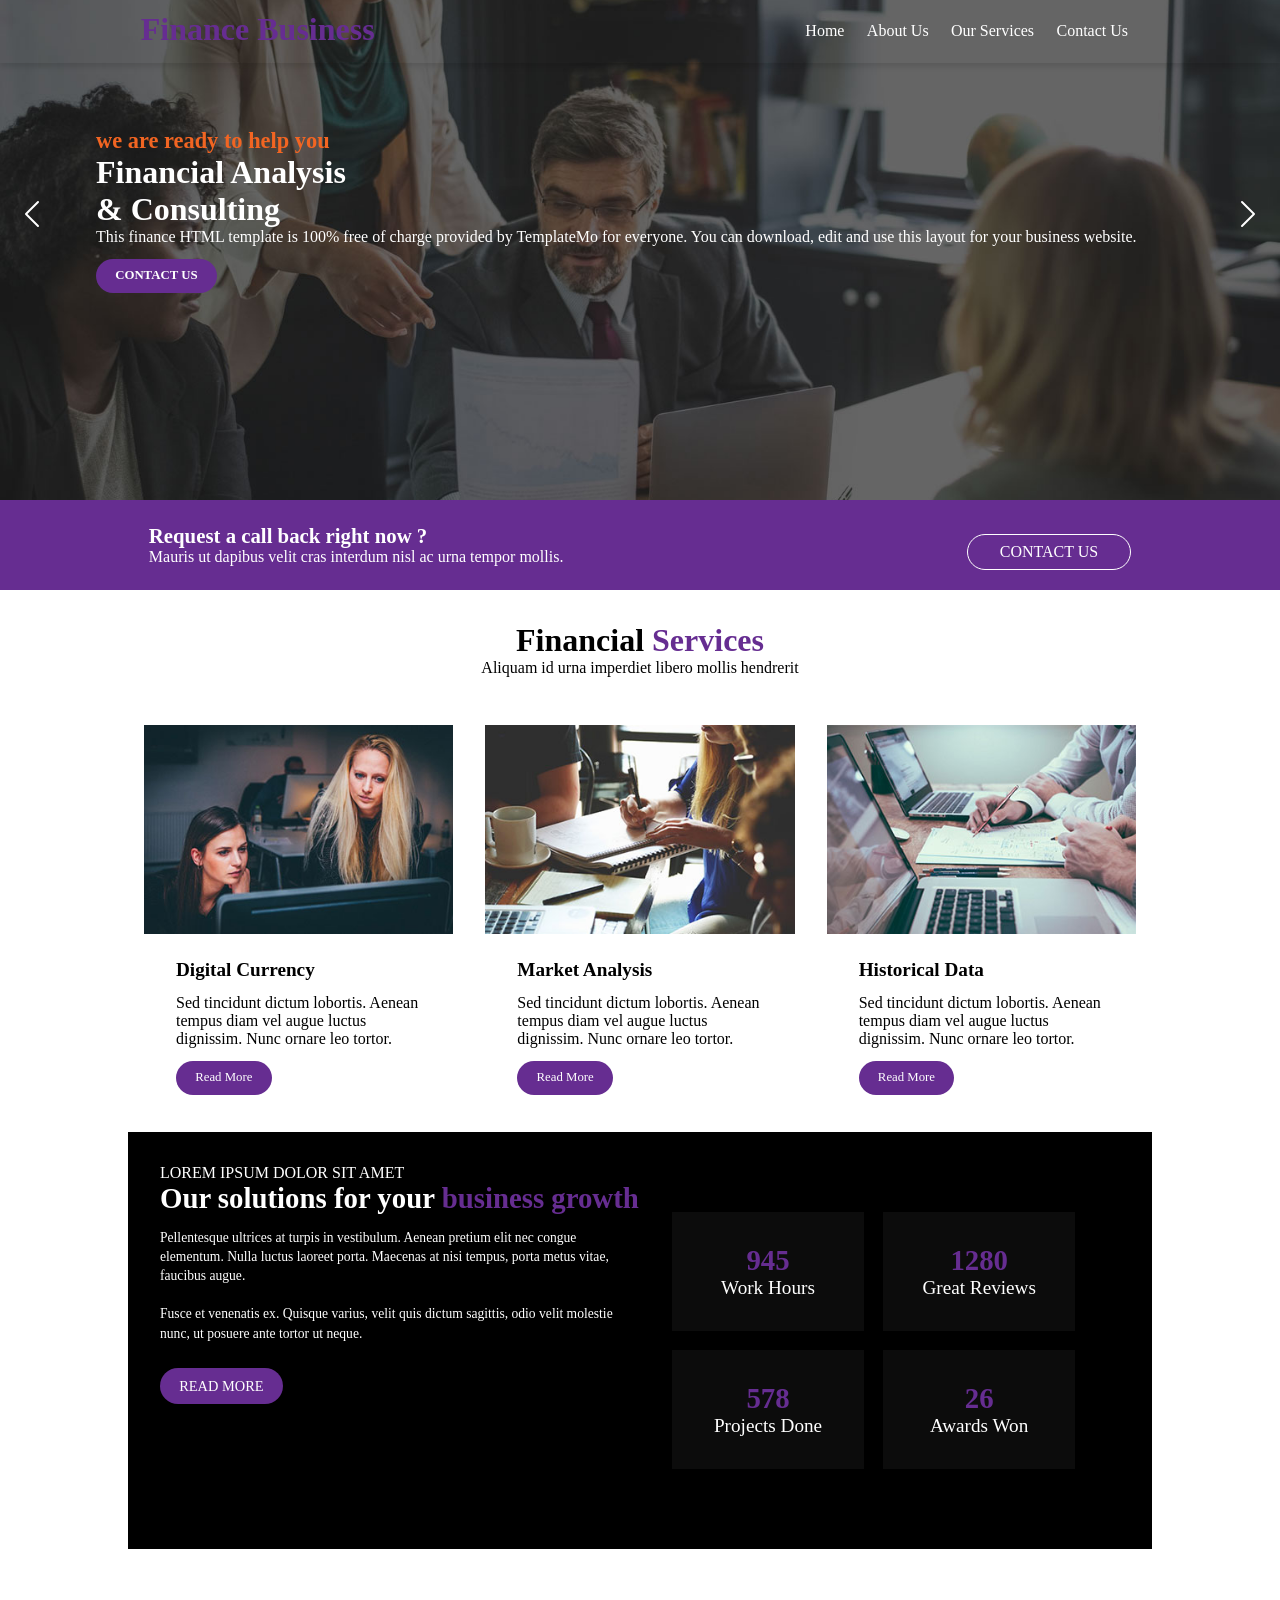
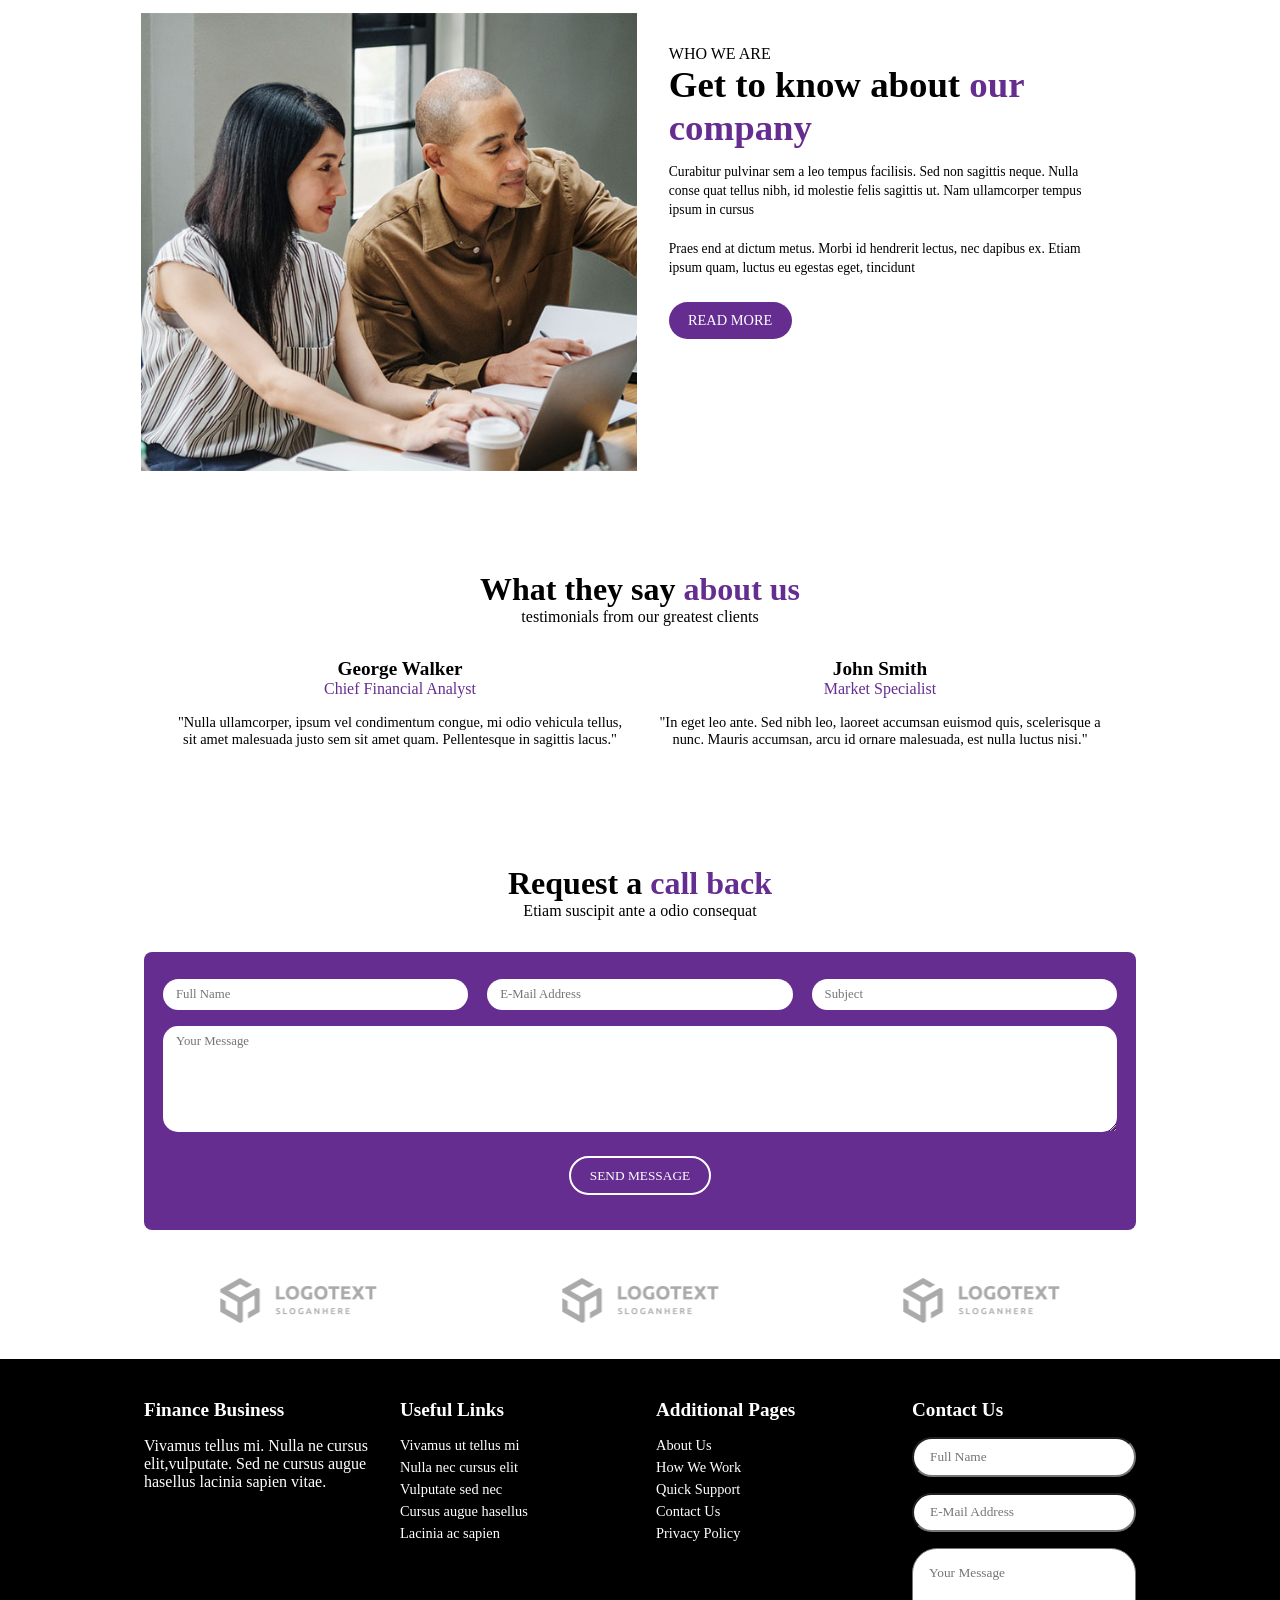
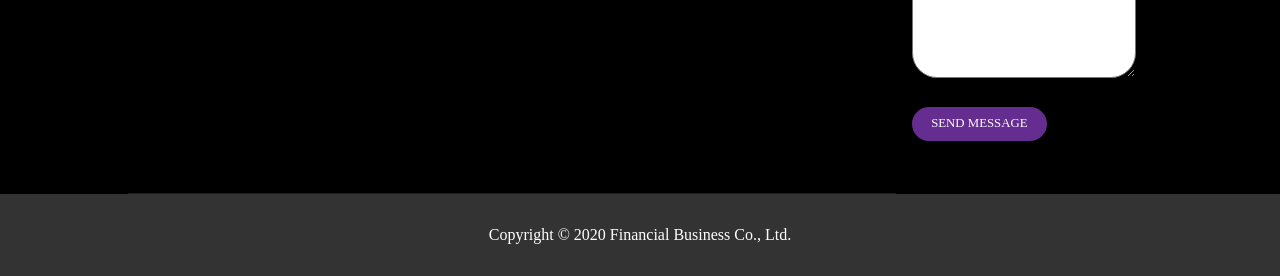
==== landing_page/index.html @ 7efe0b69 "add landing_page dir" ====
<!DOCTYPE html>
<html lang="en">

	<head>
		<meta charset="utf-8">
		<meta name="viewport" content="width=device-width, initial-scale=1, shrink-to-fit=no">
		<title>Finance Business HTML5 Template</title>
		<meta name="description" content="">
		<link rel="stylesheet" href="assets/css/tiny-slider.css">
		<link rel="stylesheet" href="assets/css/style.css">
	</head>

	<body>

		<!-- Header -->
		<header>
			<div class="container">

			<h1><a href="/">Finance Business</a></h1>
				<span onclick="toggleMenu()" class="menu_button">
				<i></i>
				<i></i>
				<i></i>
				</span>
				<ul class="menu hide">
					<li><a href="/">Home</a></li>
			<li><a href="/about.html">About Us</a></li>
			<li><a href="/services.html">Our Services</a></li>
			<li><a href="/contact.html">Contact Us</a></li>
		</ul>
			</div>
			</header>

		<div class="main-banner header-text">
			<span onclick="bannerPrev()" class="banner_prev">
<svg xmlns="http://www.w3.org/2000/svg" width="2rem" height="2rem" fill="currentColor" viewBox="0 0 16 16">
  <path fill-rule="evenodd" d="M11.354 1.646a.5.5 0 0 1 0 .708L5.707 8l5.647 5.646a.5.5 0 0 1-.708.708l-6-6a.5.5 0 0 1 0-.708l6-6a.5.5 0 0 1 .708 0z"/>
</svg>
			</span>
			<span onclick="bannerNext()" class="banner_next">
<svg xmlns="http://www.w3.org/2000/svg" width="2rem" height="2rem" fill="currentColor" viewBox="0 0 16 16">
  <path fill-rule="evenodd" d="M4.646 1.646a.5.5 0 0 1 .708 0l6 6a.5.5 0 0 1 0 .708l-6 6a.5.5 0 0 1-.708-.708L10.293 8 4.646 2.354a.5.5 0 0 1 0-.708z"/>
</svg>
			</span>

			<div class="banner-items">
				<div class="item item-1">
					<div class="img-fill">
					<div class="text-content">
					<h6>we are ready to help you</h6>
					<h4>Financial Analysis<br>&amp; Consulting</h4>
					<p>This finance HTML template is 100% free of charge provided by TemplateMo for everyone. You can download, edit and use this layout for your business website.</p>
					<a href="contact.html" class="filled-button">contact us</a>
					</div>
					</div>
					</div>
				<div class="item item-2">
					<div class="img-fill">
					<div class="text-content">
					<h6>we are here to support you</h6>
					<h4>Accounting<br>&amp; Management</h4>
					<p>You are allowed to use this template for your company websites. You are NOT allowed to re-distribute this template ZIP file on any template download website. Please contact TemplateMo for more detail.</p>
					<a href="services.html" class="filled-button">our services</a>
					</div>
					</div>
					</div>
				<div class="item item-3">
					<div class="img-fill">
					<div class="text-content">
					<h6>we have a solid background</h6>
					<h4>Market Analysis<br>&amp; Statistics</h4>
					<p>Vivamus ut tellus mi. Nulla nec cursus elit, id vulputate mi. Sed nec cursus augue. Phasellus lacinia ac sapien vitae dapibus. Mauris ut dapibus velit cras interdum nisl ac urna tempor mollis.</p>
					<a href="about.html" class="filled-button">learn more</a>
					</div>
					</div>
					</div>

			</div>
		</div>

		<div class="request-form">
			<div class="container">
				<div class="left">
					<h4>Request a call back right now ?</h4>
				<span>Mauris ut dapibus velit cras interdum nisl ac urna tempor mollis.</span>
			</div>
			<a href="contact.html" class="border-button">Contact Us</a>
			</div>
			</div>

		<div class="services">
			<div class="container">


				<div class="section-heading">
					<h2>Financial <em>Services</em></h2>
		<span>Aliquam id urna imperdiet libero mollis hendrerit</span>
			</div>

			<div class="services-items">

			<div class="service-item">
			<img src="assets/images/service_01.jpg" alt="">
			<div class="down-content">
			<h4>Digital Currency</h4>
			<p>Sed tincidunt dictum lobortis. Aenean tempus diam vel augue luctus dignissim. Nunc ornare leo tortor.
			</p>
			<a href="" class="filled-button">Read More</a>
			</div>
		</div>
			<div class="service-item">
			<img src="assets/images/service_02.jpg" alt="">
			<div class="down-content">
			<h4>Market Analysis</h4>
			<p>Sed tincidunt dictum lobortis. Aenean tempus diam vel augue luctus dignissim. Nunc ornare leo tortor.
			</p>
			<a href="" class="filled-button">Read More</a>
			</div>
		</div>
			<div class="service-item">
			<img src="assets/images/service_03.jpg" alt="">
			<div class="down-content">
			<h4>Historical Data</h4>
			<p>Sed tincidunt dictum lobortis. Aenean tempus diam vel augue luctus dignissim. Nunc ornare leo tortor.
			</p>
			<a href="" class="filled-button">Read More</a>
			</div>
		</div>
			</div>
			</div>
			</div>

		<div class="fun-facts">
			<div class="container">

				<div class="description">
			<span>Lorem ipsum dolor sit amet</span>
		<h2>Our solutions for your <em>business growth</em></h2>
			<p>Pellentesque ultrices at turpis in vestibulum. Aenean pretium elit nec congue elementum. Nulla luctus
			laoreet porta. Maecenas at nisi tempus, porta metus vitae, faucibus augue.
			<br><br>Fusce et venenatis ex. Quisque varius, velit quis dictum sagittis, odio velit molestie nunc, ut
			posuere ante tortor ut neque.
			</p>
			<a href="" class="filled-button">Read More</a>
			</div>
			<div class="meta">
			<div class="count-area-content">
			<div class="count-digit">945</div>
			<div class="count-title">Work Hours</div>
			</div>
			<div class="count-area-content">
			<div class="count-digit">1280</div>
			<div class="count-title">Great Reviews</div>
			</div>
			<div class="count-area-content">
			<div class="count-digit">578</div>
			<div class="count-title">Projects Done</div>
			</div>
			<div class="count-area-content">
			<div class="count-digit">26</div>
			<div class="count-title">Awards Won</div>
			</div>
			</div>
			</div>
			</div>

		<div class="more-info">
			<div class="container">
				<div class="left-image">
			<img src="assets/images/more-info.jpg" alt="">
			</div>
			<div class="right-content">
			<span>Who we are</span>
			<h2>Get to know about <em>our company</em></h2>
			<p>Curabitur pulvinar sem a leo tempus facilisis. Sed non sagittis neque. Nulla conse quat tellus
			nibh, id molestie felis sagittis ut. Nam ullamcorper tempus ipsum in cursus<br><br>Praes end at
			dictum metus. Morbi id hendrerit lectus, nec dapibus ex. Etiam ipsum quam, luctus eu egestas eget,
			tincidunt</p>
			<a href="#" class="filled-button">Read More</a>
			</div>
			</div>
			</div>

		<div class="testimonials">
			<div class="container">
				<div class="section-heading">
			<h2>What they say <em>about us</em></h2>
			<span>testimonials from our greatest clients</span>
			</div>
			<div class="testimonial-items">

			<div class="testimonial-item">
			<div class="inner-content">
			<h4>George Walker</h4>
		<span>Chief Financial Analyst</span>
			<p>"Nulla ullamcorper, ipsum vel condimentum congue, mi odio vehicula tellus, sit amet malesuada justo
			sem sit amet quam. Pellentesque in sagittis lacus."</p>
		</div>
			<img src="http://placehold.it/60x60" alt="">
			</div>

			<div class="testimonial-item">
			<div class="inner-content">
			<h4>John Smith</h4>
		<span>Market Specialist</span>
			<p>"In eget leo ante. Sed nibh leo, laoreet accumsan euismod quis, scelerisque a nunc. Mauris accumsan,
			arcu id ornare malesuada, est nulla luctus nisi."</p>
		</div>
			<img src="http://placehold.it/60x60" alt="">
			</div>

			<div class="testimonial-item">
			<div class="inner-content">
			<h4>David Wood</h4>
		<span>Chief Accountant</span>
			<p>"Ut ultricies maximus turpis, in sollicitudin ligula posuere vel. Donec finibus maximus neque, vitae
			egestas quam imperdiet nec. Proin nec mauris eu tortor consectetur tristique."</p>
		</div>
			<img src="http://placehold.it/60x60" alt="">
			</div>

			<div class="testimonial-item">
			<div class="inner-content">
			<h4>Andrew Boom</h4>
		<span>Marketing Head</span>
			<p>"Curabitur sollicitudin, tortor at suscipit volutpat, nisi arcu aliquet dui, vitae semper sem turpis
			quis libero. Quisque vulputate lacinia nisl ac lobortis."</p>
		</div>
			<img src="http://placehold.it/60x60" alt="">
			</div>

			</div>
			</div>
			</div>

		<div class="callback-form">
			<div class="container">
				<div class="section-heading">
			<h2>Request a <em>call back</em></h2>
			<span>Etiam suscipit ante a odio consequat</span>
			</div>
			<div class="contact-form">
			<form id="contact" action="" method="post">
			<fieldset>

			<input name="name" type="text" class="form-control" id="name" placeholder="Full Name" required="">
			<input name="email" type="text" class="form-control" id="email" pattern="[^ @]*@[^ @]*"
			placeholder="E-Mail Address" required="">
			<input name="subject" type="text" class="form-control" id="subject" placeholder="Subject"
			required="">
			</fieldset>
			<textarea name="message" rows="6" class="form-control" id="message" placeholder="Your Message"
			required=""></textarea>
			<button type="submit" id="form-submit" class="border-button">Send Message</button>
			</form>
			</div>
			</div>
			</div>

		<div class="partners">
			<div class="container">
			<div class="partner-items">

				<div class="partner-item">
					<img src="assets/images/client-01.png" title="1" alt="1">
				</div>

				<div class="partner-item">
					<img src="assets/images/client-01.png" title="2" alt="2">
				</div>

				<div class="partner-item">
					<img src="assets/images/client-01.png" title="3" alt="3">
				</div>

				<div class="partner-item">
					<img src="assets/images/client-01.png" title="4" alt="4">
				</div>

				<div class="partner-item">
					<img src="assets/images/client-01.png" title="5" alt="5">
				</div>

			</div>
			</div>
		</div>


		<!-- Footer Starts Here -->
		<footer>
			<div class="container">
				<div class="footer-item">
					<h4>Finance Business</h4>
					<p>Vivamus tellus mi. Nulla ne cursus elit,vulputate. Sed ne cursus augue hasellus lacinia sapien vitae.</p>
					<ul class="social-icons">
						<li><a rel="nofollow" href="https://fb.com/templatemo" target="_blank"><i class="fa fa-facebook"></i></a>
						</li>
						<li><a href="#"><i class="fa fa-twitter"></i></a></li>
						<li><a href="#"><i class="fa fa-linkedin"></i></a></li>
						<li><a href="#"><i class="fa fa-behance"></i></a></li>
					</ul>
				</div>
				<div class="footer-item">
					<h4>Useful Links</h4>
					<ul class="menu-list">
						<li><a href="#">Vivamus ut tellus mi</a></li>
						<li><a href="#">Nulla nec cursus elit</a></li>
						<li><a href="#">Vulputate sed nec</a></li>
						<li><a href="#">Cursus augue hasellus</a></li>
						<li><a href="#">Lacinia ac sapien</a></li>
					</ul>
				</div>
				<div class="footer-item">
					<h4>Additional Pages</h4>
					<ul class="menu-list">
						<li><a href="#">About Us</a></li>
						<li><a href="#">How We Work</a></li>
						<li><a href="#">Quick Support</a></li>
						<li><a href="#">Contact Us</a></li>
						<li><a href="#">Privacy Policy</a></li>
					</ul>
				</div>
				<div class="footer-item last-item">
					<h4>Contact Us</h4>
					<div class="contact-form">
						<form id="contact footer-contact" action="" method="post">
							<input name="name" type="text" class="form-control" id="name" placeholder="Full Name" required="">
							<input name="email" type="text" class="form-control" id="email" pattern="[^ @]*@[^ @]*"
								placeholder="E-Mail Address" required="">
							<textarea name="message" rows="6" class="form-control" id="message" placeholder="Your Message"
								required=""></textarea>
							<button type="submit" id="form-submit" class="filled-button">Send Message</button>
						</form>
					</div>
				</div>
			</div>
		</footer>

		<div class="sub-footer">
			<p>Copyright &copy; 2020 Financial Business Co., Ltd.</p>
		</div>

		<script src="assets/js/tiny-slider.js"></script>
		<script src="assets/js/main.js"></script>
	</body>
</html>
---- landing_page/assets/css/tiny-slider.css ----
.tns-outer {
  padding: 0 !important;
}
.tns-outer [hidden] {
  display: none !important;
}
.tns-outer [aria-controls],
.tns-outer [data-action] {
  cursor: pointer;
}
.tns-slider {
  -webkit-transition: all 0s;
  -moz-transition: all 0s;
  transition: all 0s;
}
.tns-slider > .tns-item {
  -webkit-box-sizing: border-box;
  -moz-box-sizing: border-box;
  box-sizing: border-box;
}
.tns-horizontal.tns-subpixel {
  white-space: nowrap;
}
.tns-horizontal.tns-subpixel > .tns-item {
  display: inline-block;
  vertical-align: top;
  white-space: normal;
}
.tns-horizontal.tns-no-subpixel:after {
  content: '';
  display: table;
  clear: both;
}
.tns-horizontal.tns-no-subpixel > .tns-item {
  float: left;
}
.tns-horizontal.tns-carousel.tns-no-subpixel > .tns-item {
  margin-right: -100%;
}
.tns-no-calc {
  position: relative;
  left: 0;
}
.tns-gallery {
  position: relative;
  left: 0;
  min-height: 1px;
}
.tns-gallery > .tns-item {
  position: absolute;
  left: -100%;
  -webkit-transition: transform 0s, opacity 0s;
  -moz-transition: transform 0s, opacity 0s;
  transition: transform 0s, opacity 0s;
}
.tns-gallery > .tns-slide-active {
  position: relative;
  left: auto !important;
}
.tns-gallery > .tns-moving {
  -webkit-transition: all 0.25s;
  -moz-transition: all 0.25s;
  transition: all 0.25s;
}
.tns-autowidth {
  display: inline-block;
}
.tns-lazy-img {
  -webkit-transition: opacity 0.6s;
  -moz-transition: opacity 0.6s;
  transition: opacity 0.6s;
  opacity: 0.6;
}
.tns-lazy-img.tns-complete {
  opacity: 1;
}
.tns-ah {
  -webkit-transition: height 0s;
  -moz-transition: height 0s;
  transition: height 0s;
}
.tns-ovh {
  overflow: hidden;
}
.tns-visually-hidden {
  position: absolute;
  left: -10000em;
}
.tns-transparent {
  opacity: 0;
  visibility: hidden;
}
.tns-fadeIn {
  opacity: 1;
  filter: alpha(opacity=100);
  z-index: 0;
}
.tns-normal,
.tns-fadeOut {
  opacity: 0;
  filter: alpha(opacity=0);
  z-index: -1;
}
.tns-vpfix {
  white-space: nowrap;
}
.tns-vpfix > div,
.tns-vpfix > li {
  display: inline-block;
}
.tns-t-subp2 {
  margin: 0 auto;
  width: 310px;
  position: relative;
  height: 10px;
  overflow: hidden;
}
.tns-t-ct {
  width: 2333.3333333%;
  width: -webkit-calc(100% * 70 / 3);
  width: -moz-calc(100% * 70 / 3);
  width: calc(100% * 70 / 3);
  position: absolute;
  right: 0;
}
.tns-t-ct:after {
  content: '';
  display: table;
  clear: both;
}
.tns-t-ct > div {
  width: 1.4285714%;
  width: -webkit-calc(100% / 70);
  width: -moz-calc(100% / 70);
  width: calc(100% / 70);
  height: 10px;
  float: left;
}
---- landing_page/assets/css/style.css ----
:root {
  --color_bg: #ffffff;
  --color_fg: #000000;
  --color_primary: #662d91;
  --color_secondary: #f26522;
}

* {
  padding: 0;
  margin: 0;
  box-sizing: border-box;
  font-family: "Poppins";
}

a {
  text-decoration: none;
}

li {
  list-style: none;
}

h2 em {
  font-style: normal;
}

header {
  padding: 0.7rem 1rem;
  position: absolute;
  top: 0;
  width: 100%;
  box-shadow: 0 0.3rem 0.3rem rgba(0, 0, 0, 0.1);
  z-index: 2;
  transition: all 0.3s;
}
header.fixed {
  background-color: var(--color_bg);
  position: fixed;
}
header.fixed .menu {
  background-color: var(--color_bg);
}
header.fixed .menu a {
  color: var(--color_fg);
}
header.fixed .menu_button i {
  background-color: var(--color_primary);
}

header .container {
  display: flex;
}

h1 a {
  color: var(--color_primary);
}

.menu_button {
  display: flex;
  flex-direction: column;
  justify-content: space-around;
  padding: 0.4rem;
  margin-left: auto;
  width: 50px;
  border-radius: 0.2rem;
  cursor: pointer;
}

.menu_button i {
  pointer-events: none;
  height: 0.1rem;
  width: 100%;
  background-color: var(--color_bg);
}

.menu {
  transition: all 0.3s;
  position: absolute;
  top: 100%;
  left: 0;
  text-align: center;
  width: 100%;
  background-color: var(--color_bg);
}

.menu li {
  padding: 0.7rem;
  border-bottom: 1px solid #ddd;
}

.menu a {
  color: var(--color_bg);
  font-weight: 500;
  color: var(--color_fg);
}

.hide {
  display: none;
}

.main-banner {
  background-color: var(--color_fg);
  color: var(--color_bg);
  position: relative;
}
.main-banner .banner_prev, .main-banner .banner_next {
  cursor: pointer;
  position: absolute;
  bottom: 50%;
  z-index: 1;
  padding: 1rem;
}
.main-banner .banner_next {
  right: 0;
}

.banner-items .item h6 {
  font-size: 1.4rem;
  color: var(--color_secondary);
}
.banner-items .item h4 {
  font-size: 2rem;
}
.banner-items .item a {
  text-transform: uppercase;
  font-weight: 600;
}
.banner-items .item .img-fill {
  background-size: cover;
  background-position: center;
  padding: 4rem 6rem;
  min-height: 500px;
  padding-top: 8rem;
}
.banner-items .item-1 .img-fill {
  background-image: url(../images/slide_01.jpg);
}
.banner-items .item-2 .img-fill {
  background-image: url(../images/slide_02.jpg);
}
.banner-items .item-3 .img-fill {
  background-image: url(../images/slide_03.jpg);
}

.request-form {
  background-color: var(--color_primary);
}
.request-form .container {
  padding: 1.3rem;
  color: var(--color_bg);
  display: flex;
  flex-direction: column;
  align-items: center;
  text-align: center;
}
.request-form h4 {
  font-size: 1.3rem;
}
.request-form a {
  border: 0.1rem solid var(--color_bg);
  padding: 0.5rem 2rem;
  border-radius: 25px;
  margin-top: 0.8rem;
  color: var(--color_bg);
  text-transform: uppercase;
}

.section-heading {
  padding: 2rem;
  text-align: center;
}

.section-heading h2 {
  font-size: 2rem;
}

.section-heading em {
  color: var(--color_primary);
}

.service-item {
  padding: 1rem;
}

.service-item img {
  width: 100%;
}

.service-item .down-content {
  padding: 0.5rem 2rem;
}

.down-content h4 {
  font-size: 1.2rem;
  margin: 0.8rem 0;
}

.filled-button {
  display: inline-block;
  background-color: var(--color_primary);
  color: var(--color_bg);
  padding: 0.6rem 1.2rem;
  border-radius: 25px;
  margin: 0.8rem 0;
  font-size: 0.8rem;
}

.fun-facts .container {
  background-color: var(--color_fg);
  color: var(--color_bg);
  padding: 1rem;
  display: flex;
  flex-direction: column;
}

.fun-facts .description span,
.more-info span {
  text-transform: uppercase;
}

.fun-facts h2,
.more-info h2 {
  font-size: 1.8rem;
}

.fun-facts h2 em,
.more-info h2 em {
  color: var(--color_primary);
}

.fun-facts .description p,
.more-info p {
  font-size: 0.85rem;
  line-height: 1.2rem;
  margin: 0.8rem 0;
}

.fun-facts .description a,
.more-info a {
  font-size: 0.9rem;
  text-transform: uppercase;
}

.fun-facts .meta {
  display: flex;
  flex-direction: column;
  gap: 1.2rem;
  margin: 1rem 0;
}

.count-area-content {
  padding: 2rem;
  background-color: rgba(30, 30, 30, 0.4);
  text-align: center;
}

.count-digit {
  font-size: 1.8rem;
  color: var(--color_primary);
  font-weight: 600;
}

.count-title {
  font-size: 1.2rem;
}

.more-info {
  padding: 1rem;
  margin: 3rem 0;
}

.more-info img {
  width: 100%;
}

.testimonials .container {
  padding: 0 2rem;
}

.testimonial-items {
  display: flex;
  text-align: center;
}

.testimonial-item h4 {
  font-size: 1.2rem;
}

.testimonial-item span {
  color: var(--color_primary);
  font-weight: 500;
}

.testimonial-item p {
  padding: 1rem;
  font-size: 0.9rem;
}

.testimonial-item img {
  margin-top: 2rem;
}

.callback-form .container {
  padding: 1rem;
}

.callback-form .contact-form {
  background-color: var(--color_primary);
  padding: 1.2rem;
  border-radius: 8px;
}

.callback-form .contact-form form {
  display: flex;
  flex-wrap: wrap;
}

.callback-form fieldset {
  border: none;
}

.callback-form .contact-form input,
.callback-form .contact-form textarea {
  width: 100%;
  padding: 0.5rem 0.8rem;
  margin: 0.5rem 0;
  border: none;
  font-size: 0.8rem;
}

.callback-form .contact-form input {
  border-radius: 20px;
}

.callback-form .contact-form textarea {
  border-radius: 15px;
}

.callback-form .contact-form button {
  border: 0.15rem solid var(--color_bg);
  padding: 0.6rem 1.2rem;
  color: var(--color_bg);
  background-color: transparent;
  text-transform: uppercase;
  border-radius: 20px;
  font-weight: 500;
  margin: 1rem auto;
}

.partner-item {
  text-align: center;
  padding: 2rem;
}

footer {
  background-color: var(--color_fg);
  color: var(--color_bg);
}

footer .container {
  display: flex;
  flex-direction: column;
}

footer a {
  color: var(--color_bg);
}

.footer-item {
  padding: 2.5rem 1rem;
  border-bottom: 0.01rem solid #222;
}

.footer-item h4 {
  margin-bottom: 1rem;
  font-size: 1.2rem;
}

.footer-item li {
  margin: 0.3rem 0;
  font-size: 0.9rem;
}

.last-item {
  border: none;
}

.last-item form {
  display: flex;
  flex-wrap: wrap;
  gap: 1rem;
}

.last-item input,
.last-item textarea {
  width: 100%;
  padding: 0.6rem 1rem;
  border-radius: 25px;
}

.last-item textarea {
  padding: 1rem;
}

.last-item button {
  border: none;
  font-weight: 500;
  text-transform: uppercase;
}

.sub-footer {
  text-align: center;
  background-color: #333;
  color: var(--color_bg);
  padding: 2rem;
}

.page-heading {
  position: relative;
  min-height: 400px;
  display: flex;
  align-items: center;
  text-align: center;
  justify-content: center;
  background-image: url(/assets/images/page-heading-bg.jpg);
  background-size: cover;
  background-position: center;
  color: var(--color_bg);
}

@media (min-width: 968px) {
  .container {
    width: 90%;
    margin: 0 auto;
  }

  header h1 {
    margin-right: auto;
  }

  .menu_button {
    display: none;
  }

  .hide {
    display: initial;
  }

  .menu {
    position: initial;
    width: auto;
    display: flex;
    background-color: transparent;
  }

  .menu li {
    border: none;
  }

  .menu a {
    color: var(--color_bg);
  }

  .request-form .container {
    flex-direction: row;
    justify-content: space-between;
    text-align: left;
  }

  .request-form a {
    white-space: nowrap;
  }

  .services-items {
    display: flex;
  }

  .fun-facts .container {
    flex-direction: row;
    padding: 2rem;
  }

  .fun-facts .container > * {
    width: 50%;
  }

  .fun-facts .meta {
    margin-left: auto;
    padding: 2rem;
    display: flex;
    flex-direction: row;
    flex-wrap: wrap;
  }

  .count-area-content {
    width: calc(50% - 1rem);
  }

  .more-info .container {
    display: flex;
    flex-direction: row;
  }

  .more-info .container > * {
    width: calc(50% - 0.2rem);
  }

  .more-info .right-content {
    padding: 2rem;
  }

  .more-info h2 {
    font-size: 2.3rem;
  }

  .testimonial-items {
    flex-direction: row;
  }

  .callback-form fieldset {
    display: flex;
    justify-content: space-between;
    width: 100%;
  }

  .callback-form .contact-form fieldset > * {
    width: calc(33.3333333333% - 0.8rem);
  }

  footer .container {
    flex-direction: row;
  }

  footer .container > * {
    flex: 1;
  }
}
@media (min-width: 1280px) {
  .container {
    width: 80%;
  }
}
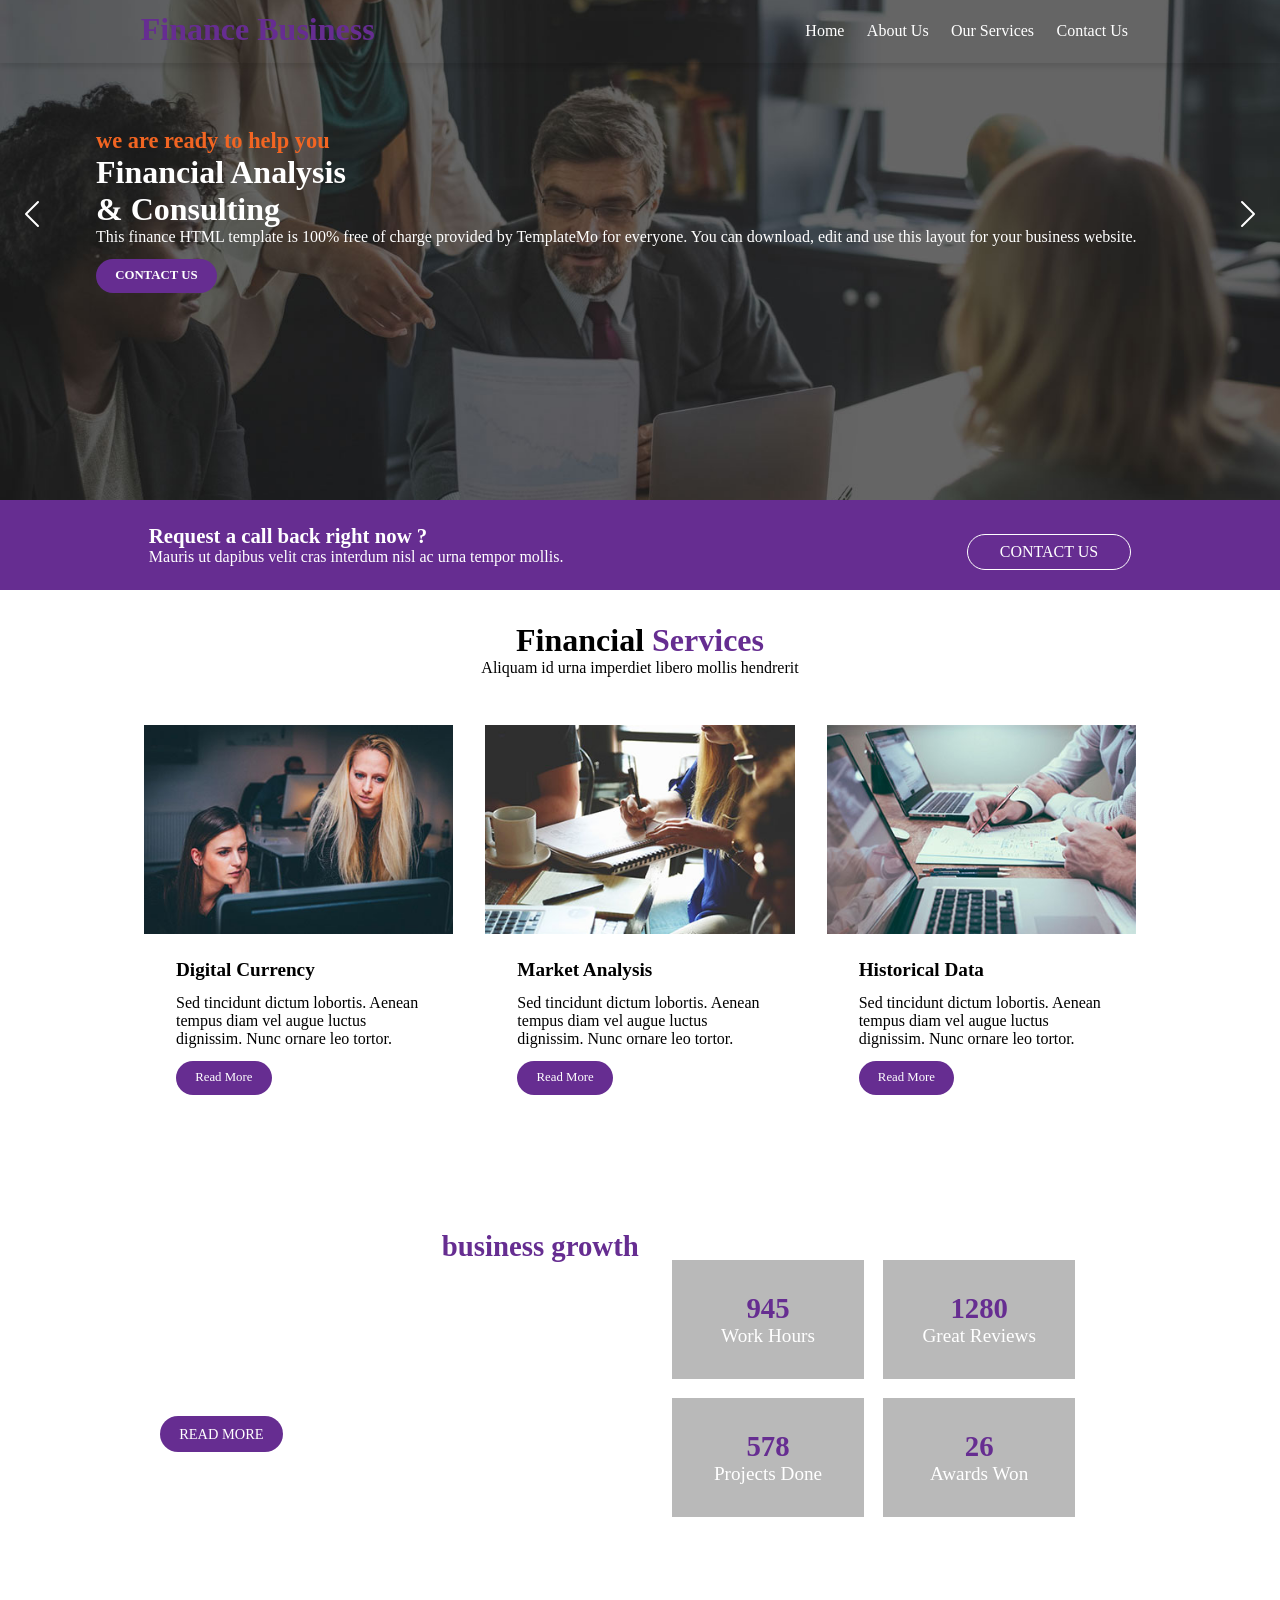
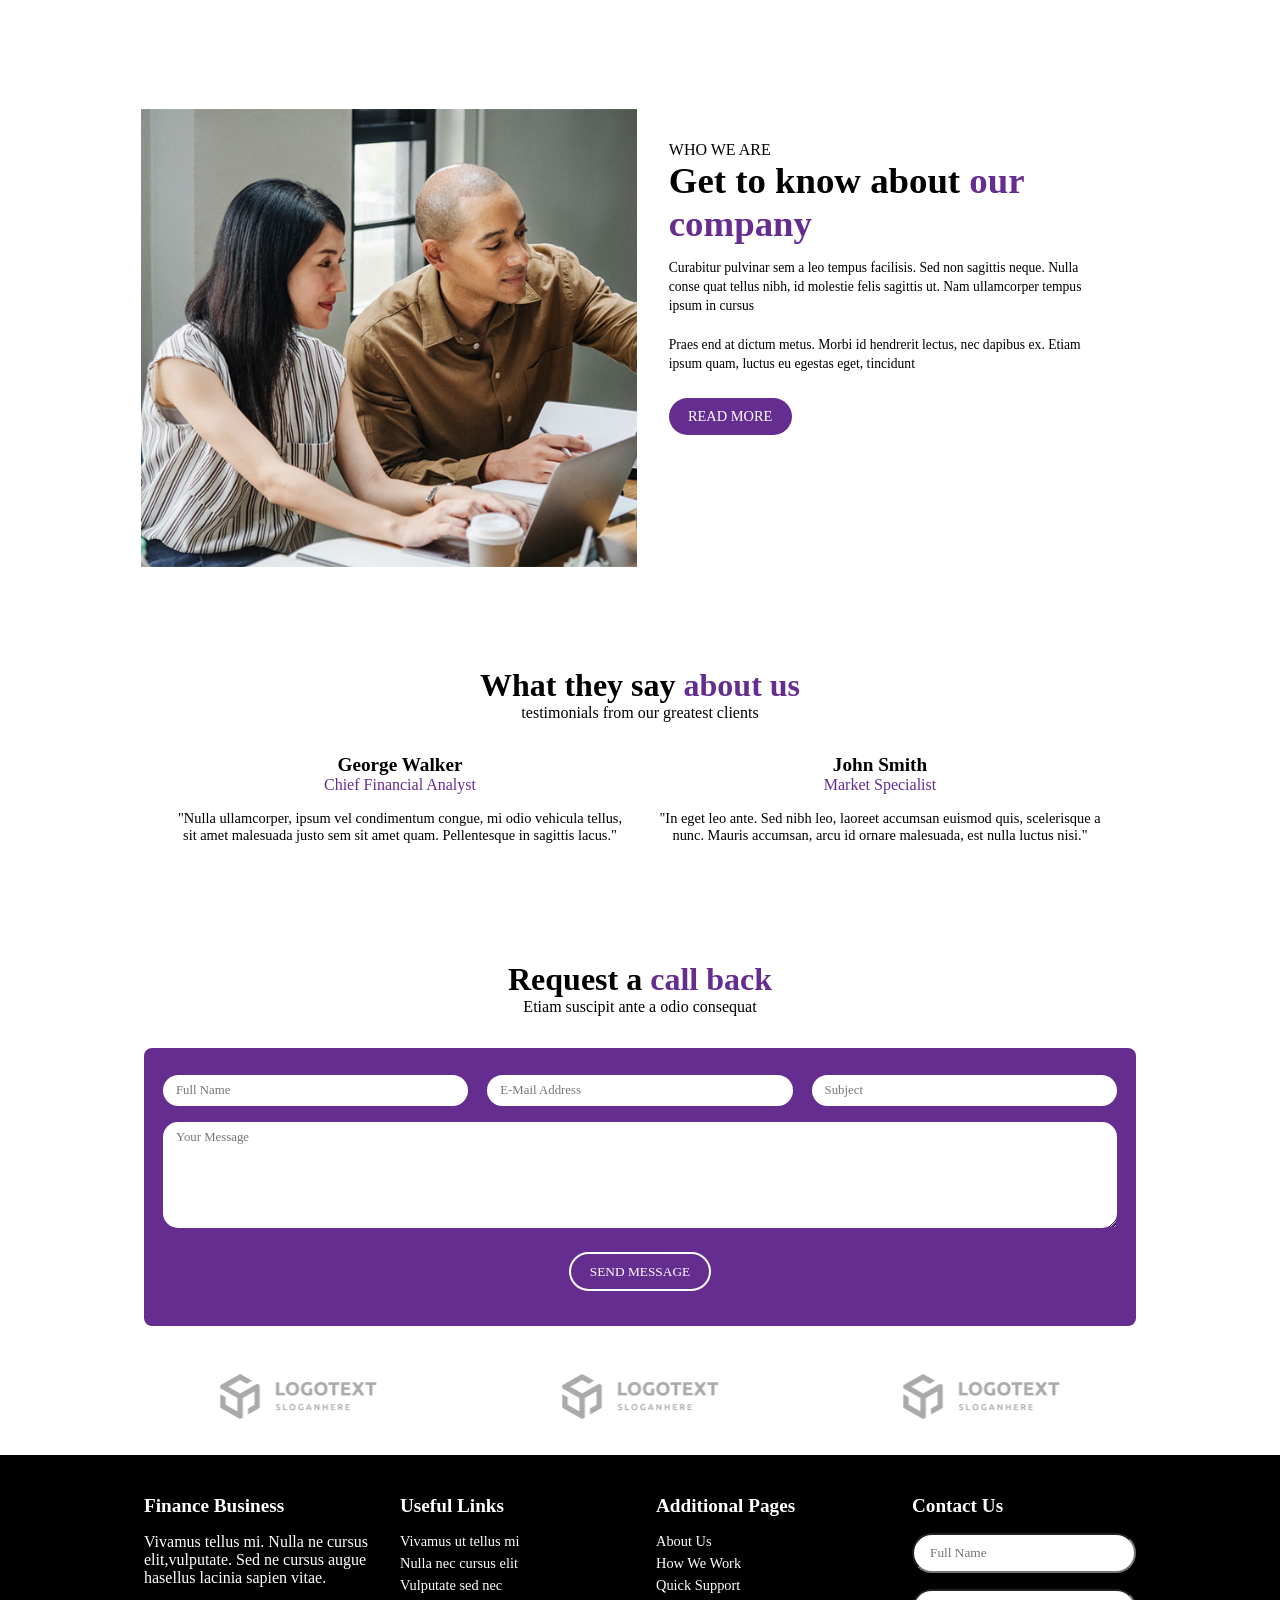
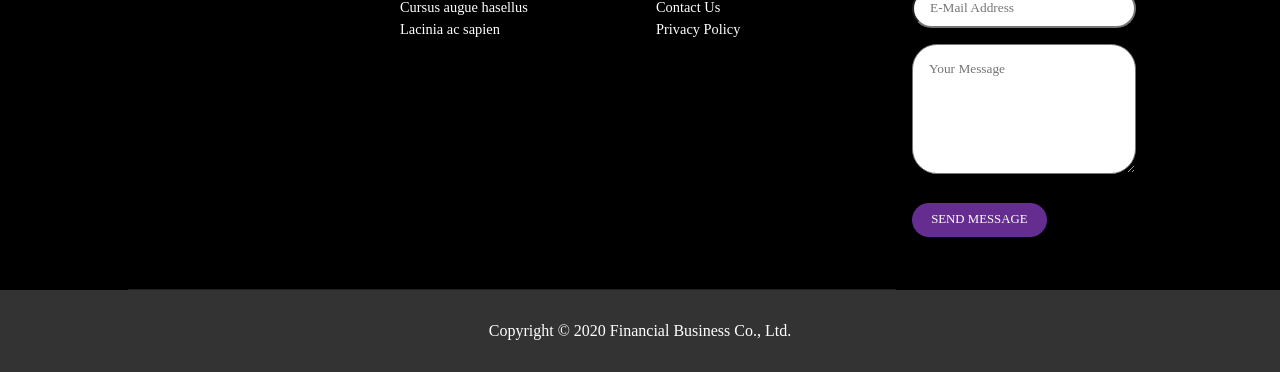
==== commit 4073e828: "fix path" ====
--- a/landing_page/index.html
+++ b/landing_page/index.html
@@ -16,17 +16,17 @@
 		<header>
 			<div class="container">
 
-			<h1><a href="/">Finance Business</a></h1>
+			<h1><a href="./">Finance Business</a></h1>
 				<span onclick="toggleMenu()" class="menu_button">
 				<i></i>
 				<i></i>
 				<i></i>
 				</span>
 				<ul class="menu hide">
-					<li><a href="/">Home</a></li>
-			<li><a href="/about.html">About Us</a></li>
-			<li><a href="/services.html">Our Services</a></li>
-			<li><a href="/contact.html">Contact Us</a></li>
+					<li><a href="./">Home</a></li>
+			<li><a href="./about.html">About Us</a></li>
+			<li><a href="./services.html">Our Services</a></li>
+			<li><a href="./contact.html">Contact Us</a></li>
 		</ul>
 			</div>
 			</header>
--- a/landing_page/assets/css/style.css
+++ b/landing_page/assets/css/style.css
@@ -205,8 +205,16 @@
   font-size: 0.8rem;
 }
 
+.fun-facts {
+  background-image: url(/assets/images/fun-facts-bg.jpg);
+  background-size: cover;
+  background-position: center;
+  background-repeat: no-repeat;
+  background-attachment: fixed;
+  padding: 3rem 0;
+}
+
 .fun-facts .container {
-  background-color: var(--color_fg);
   color: var(--color_bg);
   padding: 1rem;
   display: flex;
@@ -250,7 +258,7 @@
 
 .count-area-content {
   padding: 2rem;
-  background-color: rgba(30, 30, 30, 0.4);
+  background-color: rgba(80, 80, 80, 0.4);
   text-align: center;
 }
 
@@ -268,7 +276,16 @@
   padding: 1rem;
   margin: 3rem 0;
 }
-
+.more-info .container {
+  display: flex;
+  flex-direction: column;
+}
+.more-info .right-content {
+  padding: 1rem 0;
+}
+.more-info h2 {
+  font-size: 2rem;
+}
 .more-info img {
   width: 100%;
 }
@@ -428,6 +445,46 @@
   color: var(--color_bg);
 }
 
+.team {
+  padding: 1rem;
+  margin-bottom: 8rem;
+}
+.team .section-heading {
+  padding: 2rem;
+  text-align: center;
+}
+.team .section-heading h2 {
+  font-size: 2rem;
+}
+.team .section-heading em {
+  color: var(--color_primary);
+}
+
+.team-items {
+  display: flex;
+  flex-direction: column;
+  gap: 1rem;
+}
+.team-items .team-item {
+  margin: 1rem 0 2rem 0;
+}
+.team-items .team-item img {
+  width: 100%;
+}
+.team-items .team-item .down-content {
+  padding: 0.6rem 1.2rem;
+}
+.team-items .team-item h4 {
+  margin: 0;
+}
+.team-items .team-item span {
+  display: block;
+  color: var(--color_primary);
+  font-weight: 500;
+  font-size: 0.9rem;
+  margin: 0.6rem 0;
+}
+
 @media (min-width: 968px) {
   .container {
     width: 90%;
@@ -473,6 +530,10 @@
 
   .services-items {
     display: flex;
+  }
+
+  .team-items {
+    flex-direction: row;
   }
 
   .fun-facts .container {
@@ -497,7 +558,6 @@
   }
 
   .more-info .container {
-    display: flex;
     flex-direction: row;
   }
 
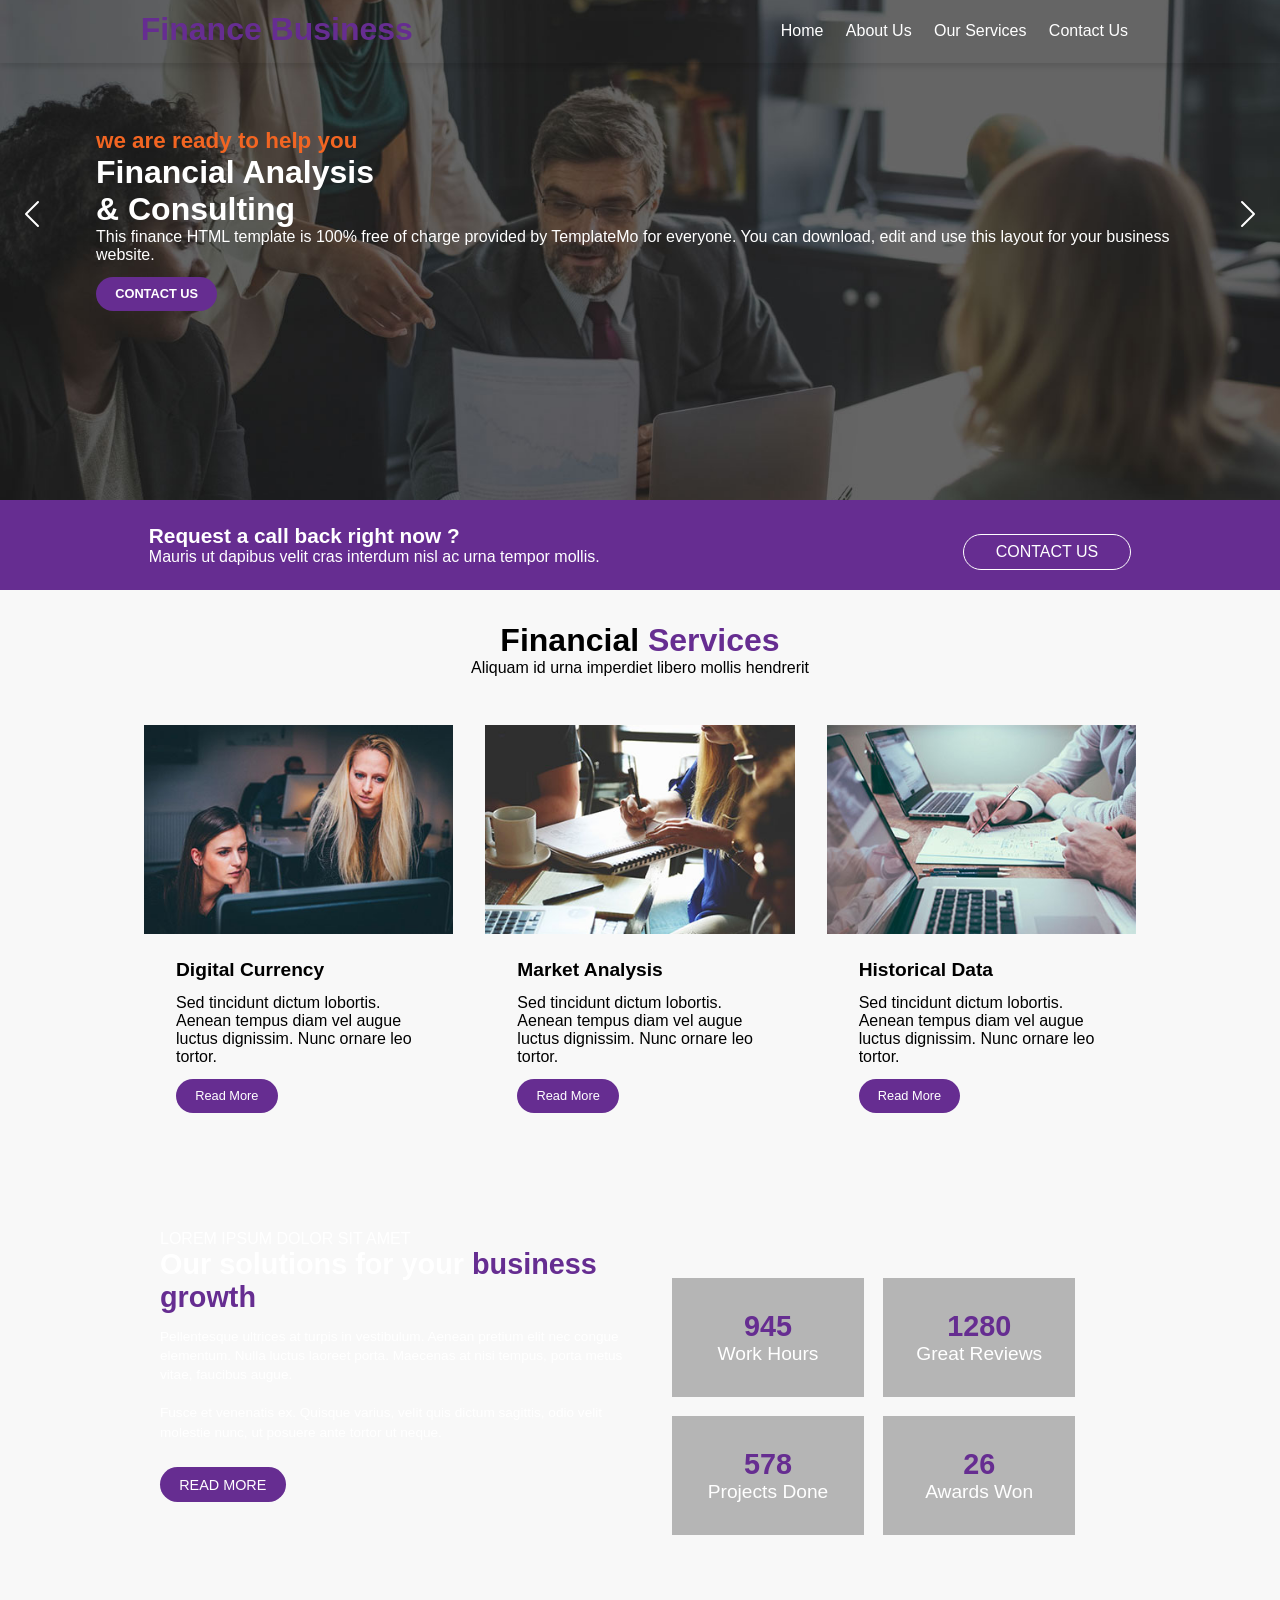
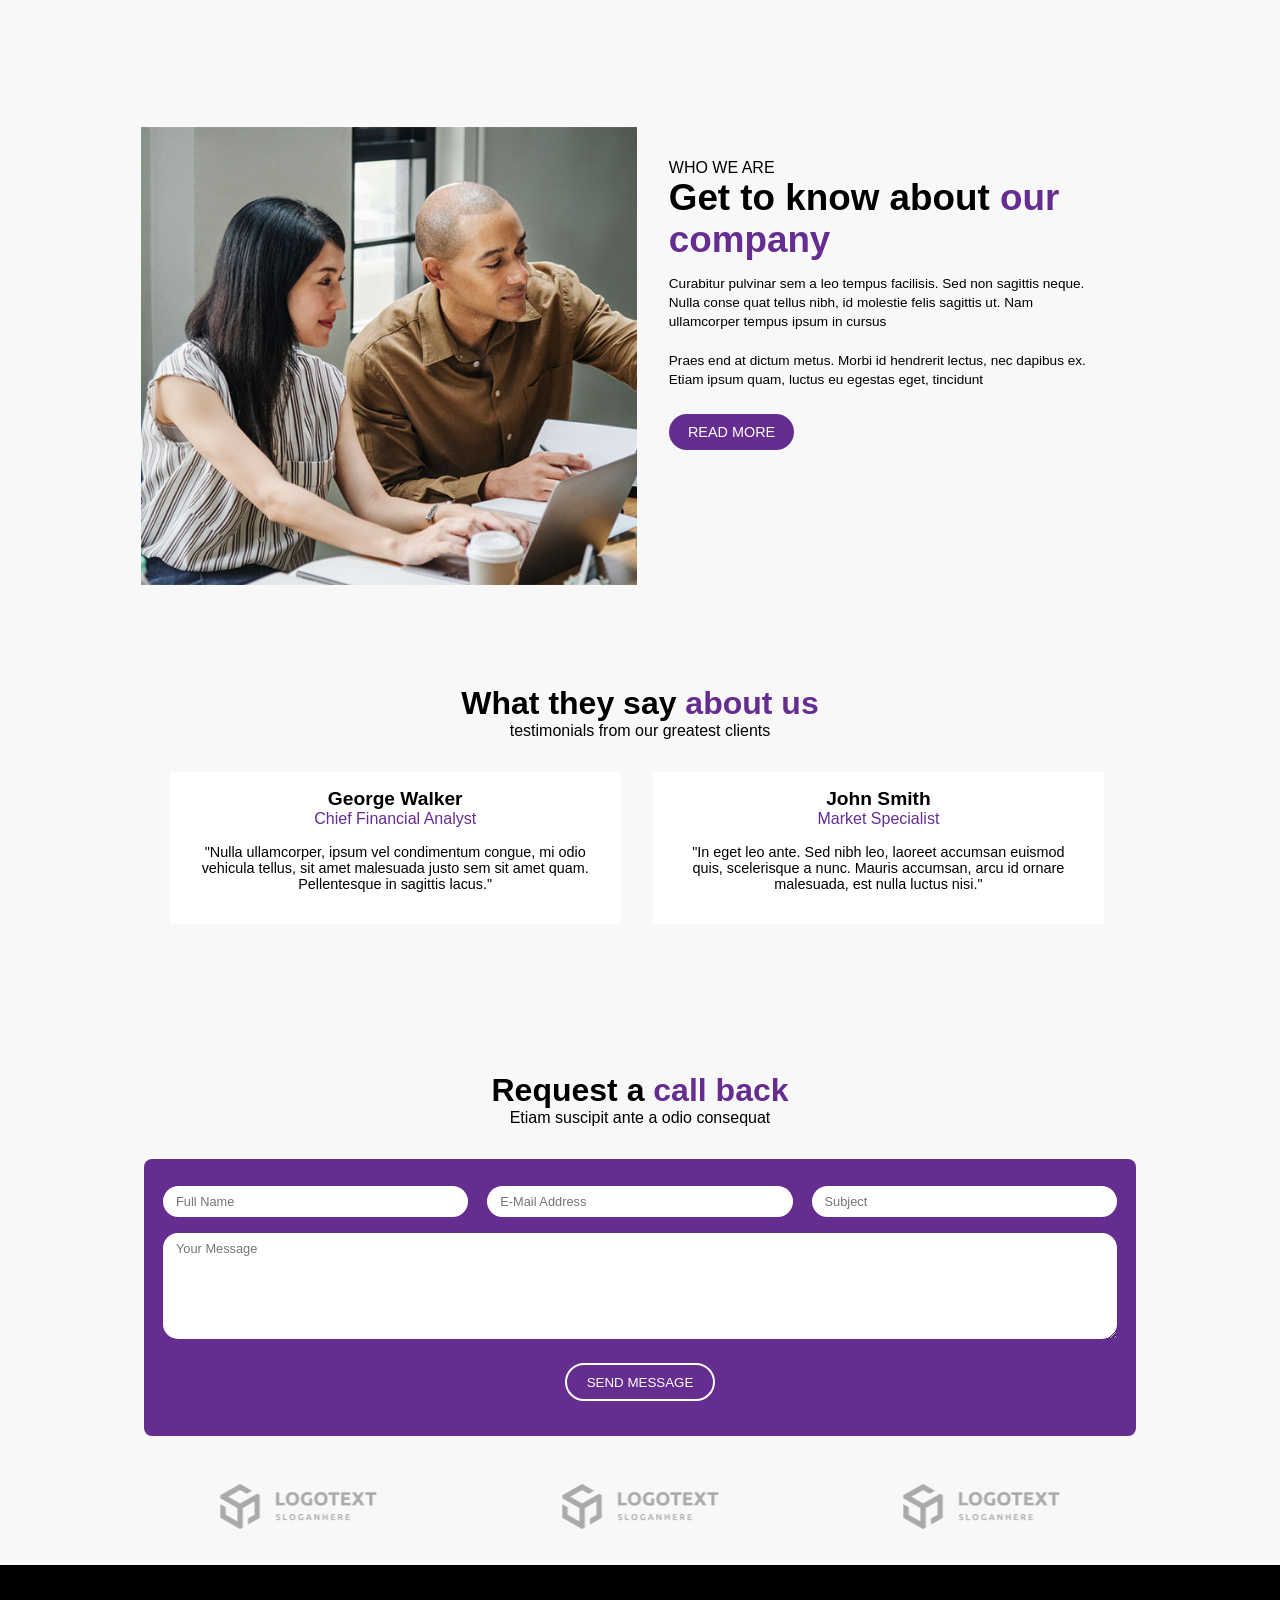
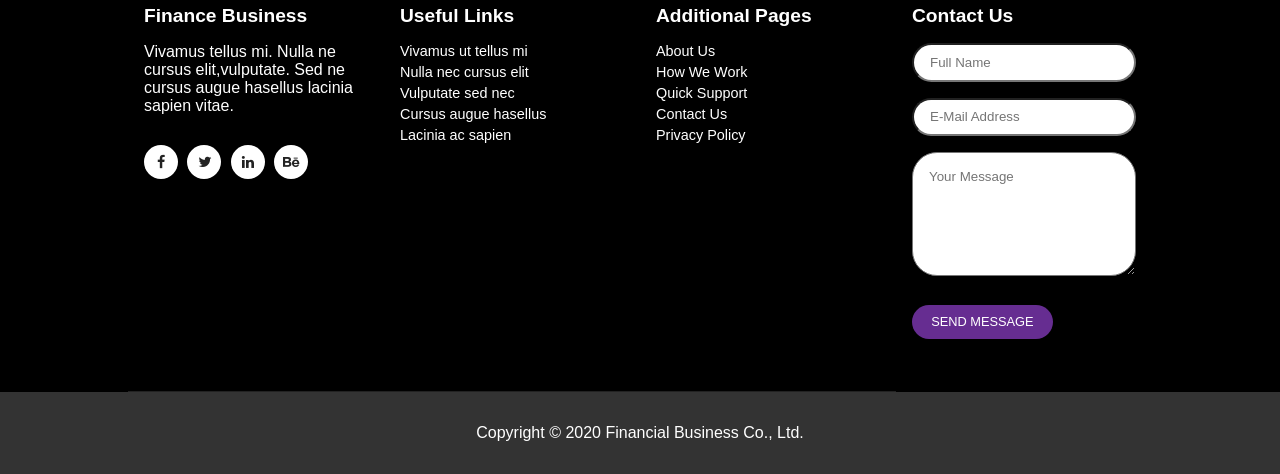
==== commit 47aed5f5: "fix service page" ====
--- a/landing_page/index.html
+++ b/landing_page/index.html
@@ -24,56 +24,56 @@
 				</span>
 				<ul class="menu hide">
 					<li><a href="./">Home</a></li>
-			<li><a href="./about.html">About Us</a></li>
-			<li><a href="./services.html">Our Services</a></li>
-			<li><a href="./contact.html">Contact Us</a></li>
-		</ul>
-			</div>
-			</header>
+				<li><a href="./about.html">About Us</a></li>
+				<li><a href="./services.html">Our Services</a></li>
+				<li><a href="./contact.html">Contact Us</a></li>
+				</ul>
+			</div>
+		</header>
 
 		<div class="main-banner header-text">
 			<span onclick="bannerPrev()" class="banner_prev">
-<svg xmlns="http://www.w3.org/2000/svg" width="2rem" height="2rem" fill="currentColor" viewBox="0 0 16 16">
-  <path fill-rule="evenodd" d="M11.354 1.646a.5.5 0 0 1 0 .708L5.707 8l5.647 5.646a.5.5 0 0 1-.708.708l-6-6a.5.5 0 0 1 0-.708l6-6a.5.5 0 0 1 .708 0z"/>
-</svg>
+				<svg xmlns="http://www.w3.org/2000/svg" width="2rem" height="2rem" fill="currentColor" viewBox="0 0 16 16">
+					<path fill-rule="evenodd" d="M11.354 1.646a.5.5 0 0 1 0 .708L5.707 8l5.647 5.646a.5.5 0 0 1-.708.708l-6-6a.5.5 0 0 1 0-.708l6-6a.5.5 0 0 1 .708 0z"/>
+				</svg>
 			</span>
 			<span onclick="bannerNext()" class="banner_next">
-<svg xmlns="http://www.w3.org/2000/svg" width="2rem" height="2rem" fill="currentColor" viewBox="0 0 16 16">
-  <path fill-rule="evenodd" d="M4.646 1.646a.5.5 0 0 1 .708 0l6 6a.5.5 0 0 1 0 .708l-6 6a.5.5 0 0 1-.708-.708L10.293 8 4.646 2.354a.5.5 0 0 1 0-.708z"/>
-</svg>
+				<svg xmlns="http://www.w3.org/2000/svg" width="2rem" height="2rem" fill="currentColor" viewBox="0 0 16 16">
+					<path fill-rule="evenodd" d="M4.646 1.646a.5.5 0 0 1 .708 0l6 6a.5.5 0 0 1 0 .708l-6 6a.5.5 0 0 1-.708-.708L10.293 8 4.646 2.354a.5.5 0 0 1 0-.708z"/>
+				</svg>
 			</span>
 
 			<div class="banner-items">
 				<div class="item item-1">
 					<div class="img-fill">
-					<div class="text-content">
-					<h6>we are ready to help you</h6>
-					<h4>Financial Analysis<br>&amp; Consulting</h4>
-					<p>This finance HTML template is 100% free of charge provided by TemplateMo for everyone. You can download, edit and use this layout for your business website.</p>
-					<a href="contact.html" class="filled-button">contact us</a>
-					</div>
-					</div>
-					</div>
+						<div class="text-content">
+							<h6>we are ready to help you</h6>
+							<h4>Financial Analysis<br>&amp; Consulting</h4>
+							<p>This finance HTML template is 100% free of charge provided by TemplateMo for everyone. You can download, edit and use this layout for your business website.</p>
+							<a href="contact.html" class="filled-button">contact us</a>
+						</div>
+					</div>
+				</div>
 				<div class="item item-2">
 					<div class="img-fill">
-					<div class="text-content">
-					<h6>we are here to support you</h6>
-					<h4>Accounting<br>&amp; Management</h4>
-					<p>You are allowed to use this template for your company websites. You are NOT allowed to re-distribute this template ZIP file on any template download website. Please contact TemplateMo for more detail.</p>
-					<a href="services.html" class="filled-button">our services</a>
-					</div>
-					</div>
-					</div>
+						<div class="text-content">
+							<h6>we are here to support you</h6>
+							<h4>Accounting<br>&amp; Management</h4>
+							<p>You are allowed to use this template for your company websites. You are NOT allowed to re-distribute this template ZIP file on any template download website. Please contact TemplateMo for more detail.</p>
+							<a href="services.html" class="filled-button">our services</a>
+						</div>
+					</div>
+				</div>
 				<div class="item item-3">
 					<div class="img-fill">
-					<div class="text-content">
-					<h6>we have a solid background</h6>
-					<h4>Market Analysis<br>&amp; Statistics</h4>
-					<p>Vivamus ut tellus mi. Nulla nec cursus elit, id vulputate mi. Sed nec cursus augue. Phasellus lacinia ac sapien vitae dapibus. Mauris ut dapibus velit cras interdum nisl ac urna tempor mollis.</p>
-					<a href="about.html" class="filled-button">learn more</a>
-					</div>
-					</div>
-					</div>
+						<div class="text-content">
+							<h6>we have a solid background</h6>
+							<h4>Market Analysis<br>&amp; Statistics</h4>
+							<p>Vivamus ut tellus mi. Nulla nec cursus elit, id vulputate mi. Sed nec cursus augue. Phasellus lacinia ac sapien vitae dapibus. Mauris ut dapibus velit cras interdum nisl ac urna tempor mollis.</p>
+							<a href="about.html" class="filled-button">learn more</a>
+						</div>
+					</div>
+				</div>
 
 			</div>
 		</div>
@@ -82,11 +82,11 @@
 			<div class="container">
 				<div class="left">
 					<h4>Request a call back right now ?</h4>
-				<span>Mauris ut dapibus velit cras interdum nisl ac urna tempor mollis.</span>
-			</div>
-			<a href="contact.html" class="border-button">Contact Us</a>
-			</div>
-			</div>
+					<span>Mauris ut dapibus velit cras interdum nisl ac urna tempor mollis.</span>
+				</div>
+				<a href="contact.html" class="border-button">Contact Us</a>
+			</div>
+		</div>
 
 		<div class="services">
 			<div class="container">
@@ -94,194 +94,194 @@
 
 				<div class="section-heading">
 					<h2>Financial <em>Services</em></h2>
-		<span>Aliquam id urna imperdiet libero mollis hendrerit</span>
-			</div>
-
-			<div class="services-items">
-
-			<div class="service-item">
-			<img src="assets/images/service_01.jpg" alt="">
-			<div class="down-content">
-			<h4>Digital Currency</h4>
-			<p>Sed tincidunt dictum lobortis. Aenean tempus diam vel augue luctus dignissim. Nunc ornare leo tortor.
-			</p>
-			<a href="" class="filled-button">Read More</a>
-			</div>
-		</div>
-			<div class="service-item">
-			<img src="assets/images/service_02.jpg" alt="">
-			<div class="down-content">
-			<h4>Market Analysis</h4>
-			<p>Sed tincidunt dictum lobortis. Aenean tempus diam vel augue luctus dignissim. Nunc ornare leo tortor.
-			</p>
-			<a href="" class="filled-button">Read More</a>
-			</div>
-		</div>
-			<div class="service-item">
-			<img src="assets/images/service_03.jpg" alt="">
-			<div class="down-content">
-			<h4>Historical Data</h4>
-			<p>Sed tincidunt dictum lobortis. Aenean tempus diam vel augue luctus dignissim. Nunc ornare leo tortor.
-			</p>
-			<a href="" class="filled-button">Read More</a>
-			</div>
-		</div>
-			</div>
-			</div>
-			</div>
+					<span>Aliquam id urna imperdiet libero mollis hendrerit</span>
+				</div>
+
+				<div class="services-items">
+
+					<div class="service-item">
+						<img src="assets/images/service_01.jpg" alt="">
+						<div class="down-content">
+						<h4>Digital Currency</h4>
+							<p>Sed tincidunt dictum lobortis. Aenean tempus diam vel augue luctus dignissim. Nunc ornare leo tortor.
+							</p>
+							<a href="" class="filled-button">Read More</a>
+						</div>
+					</div>
+					<div class="service-item">
+						<img src="assets/images/service_02.jpg" alt="">
+						<div class="down-content">
+						<h4>Market Analysis</h4>
+							<p>Sed tincidunt dictum lobortis. Aenean tempus diam vel augue luctus dignissim. Nunc ornare leo tortor.
+							</p>
+							<a href="" class="filled-button">Read More</a>
+						</div>
+					</div>
+					<div class="service-item">
+						<img src="assets/images/service_03.jpg" alt="">
+						<div class="down-content">
+						<h4>Historical Data</h4>
+							<p>Sed tincidunt dictum lobortis. Aenean tempus diam vel augue luctus dignissim. Nunc ornare leo tortor.
+							</p>
+							<a href="" class="filled-button">Read More</a>
+						</div>
+					</div>
+				</div>
+			</div>
+		</div>
 
 		<div class="fun-facts">
 			<div class="container">
 
 				<div class="description">
-			<span>Lorem ipsum dolor sit amet</span>
-		<h2>Our solutions for your <em>business growth</em></h2>
-			<p>Pellentesque ultrices at turpis in vestibulum. Aenean pretium elit nec congue elementum. Nulla luctus
-			laoreet porta. Maecenas at nisi tempus, porta metus vitae, faucibus augue.
-			<br><br>Fusce et venenatis ex. Quisque varius, velit quis dictum sagittis, odio velit molestie nunc, ut
-			posuere ante tortor ut neque.
-			</p>
-			<a href="" class="filled-button">Read More</a>
-			</div>
-			<div class="meta">
-			<div class="count-area-content">
-			<div class="count-digit">945</div>
-			<div class="count-title">Work Hours</div>
-			</div>
-			<div class="count-area-content">
-			<div class="count-digit">1280</div>
-			<div class="count-title">Great Reviews</div>
-			</div>
-			<div class="count-area-content">
-			<div class="count-digit">578</div>
-			<div class="count-title">Projects Done</div>
-			</div>
-			<div class="count-area-content">
-			<div class="count-digit">26</div>
-			<div class="count-title">Awards Won</div>
-			</div>
-			</div>
-			</div>
-			</div>
+					<span>Lorem ipsum dolor sit amet</span>
+					<h2>Our solutions for your <em>business growth</em></h2>
+					<p>Pellentesque ultrices at turpis in vestibulum. Aenean pretium elit nec congue elementum. Nulla luctus
+						laoreet porta. Maecenas at nisi tempus, porta metus vitae, faucibus augue.
+					<br><br>Fusce et venenatis ex. Quisque varius, velit quis dictum sagittis, odio velit molestie nunc, ut
+							posuere ante tortor ut neque.
+					</p>
+					<a href="" class="filled-button">Read More</a>
+				</div>
+				<div class="meta">
+					<div class="count-area-content">
+						<div class="count-digit">945</div>
+						<div class="count-title">Work Hours</div>
+					</div>
+					<div class="count-area-content">
+						<div class="count-digit">1280</div>
+						<div class="count-title">Great Reviews</div>
+					</div>
+					<div class="count-area-content">
+						<div class="count-digit">578</div>
+						<div class="count-title">Projects Done</div>
+					</div>
+					<div class="count-area-content">
+						<div class="count-digit">26</div>
+						<div class="count-title">Awards Won</div>
+					</div>
+				</div>
+			</div>
+		</div>
 
 		<div class="more-info">
 			<div class="container">
 				<div class="left-image">
-			<img src="assets/images/more-info.jpg" alt="">
-			</div>
-			<div class="right-content">
-			<span>Who we are</span>
-			<h2>Get to know about <em>our company</em></h2>
-			<p>Curabitur pulvinar sem a leo tempus facilisis. Sed non sagittis neque. Nulla conse quat tellus
-			nibh, id molestie felis sagittis ut. Nam ullamcorper tempus ipsum in cursus<br><br>Praes end at
-			dictum metus. Morbi id hendrerit lectus, nec dapibus ex. Etiam ipsum quam, luctus eu egestas eget,
-			tincidunt</p>
-			<a href="#" class="filled-button">Read More</a>
-			</div>
-			</div>
-			</div>
+					<img src="assets/images/more-info.jpg" alt="">
+				</div>
+				<div class="right-content">
+					<span>Who we are</span>
+				<h2>Get to know about <em>our company</em></h2>
+					<p>Curabitur pulvinar sem a leo tempus facilisis. Sed non sagittis neque. Nulla conse quat tellus
+						nibh, id molestie felis sagittis ut. Nam ullamcorper tempus ipsum in cursus<br><br>Praes end at
+							dictum metus. Morbi id hendrerit lectus, nec dapibus ex. Etiam ipsum quam, luctus eu egestas eget,
+							tincidunt</p>
+					<a href="#" class="filled-button">Read More</a>
+				</div>
+			</div>
+		</div>
 
 		<div class="testimonials">
 			<div class="container">
 				<div class="section-heading">
-			<h2>What they say <em>about us</em></h2>
-			<span>testimonials from our greatest clients</span>
-			</div>
-			<div class="testimonial-items">
-
-			<div class="testimonial-item">
-			<div class="inner-content">
-			<h4>George Walker</h4>
-		<span>Chief Financial Analyst</span>
-			<p>"Nulla ullamcorper, ipsum vel condimentum congue, mi odio vehicula tellus, sit amet malesuada justo
-			sem sit amet quam. Pellentesque in sagittis lacus."</p>
-		</div>
-			<img src="http://placehold.it/60x60" alt="">
-			</div>
-
-			<div class="testimonial-item">
-			<div class="inner-content">
-			<h4>John Smith</h4>
-		<span>Market Specialist</span>
-			<p>"In eget leo ante. Sed nibh leo, laoreet accumsan euismod quis, scelerisque a nunc. Mauris accumsan,
-			arcu id ornare malesuada, est nulla luctus nisi."</p>
-		</div>
-			<img src="http://placehold.it/60x60" alt="">
-			</div>
-
-			<div class="testimonial-item">
-			<div class="inner-content">
-			<h4>David Wood</h4>
-		<span>Chief Accountant</span>
-			<p>"Ut ultricies maximus turpis, in sollicitudin ligula posuere vel. Donec finibus maximus neque, vitae
-			egestas quam imperdiet nec. Proin nec mauris eu tortor consectetur tristique."</p>
-		</div>
-			<img src="http://placehold.it/60x60" alt="">
-			</div>
-
-			<div class="testimonial-item">
-			<div class="inner-content">
-			<h4>Andrew Boom</h4>
-		<span>Marketing Head</span>
-			<p>"Curabitur sollicitudin, tortor at suscipit volutpat, nisi arcu aliquet dui, vitae semper sem turpis
-			quis libero. Quisque vulputate lacinia nisl ac lobortis."</p>
-		</div>
-			<img src="http://placehold.it/60x60" alt="">
-			</div>
-
-			</div>
-			</div>
-			</div>
+				<h2>What they say <em>about us</em></h2>
+					<span>testimonials from our greatest clients</span>
+				</div>
+				<div class="testimonial-items">
+
+					<div class="testimonial-item">
+						<div class="inner-content">
+						<h4>George Walker</h4>
+							<span>Chief Financial Analyst</span>
+							<p>"Nulla ullamcorper, ipsum vel condimentum congue, mi odio vehicula tellus, sit amet malesuada justo
+								sem sit amet quam. Pellentesque in sagittis lacus."</p>
+						</div>
+						<img src="http://placehold.it/60x60" alt="">
+					</div>
+
+					<div class="testimonial-item">
+						<div class="inner-content">
+						<h4>John Smith</h4>
+							<span>Market Specialist</span>
+							<p>"In eget leo ante. Sed nibh leo, laoreet accumsan euismod quis, scelerisque a nunc. Mauris accumsan,
+								arcu id ornare malesuada, est nulla luctus nisi."</p>
+						</div>
+						<img src="http://placehold.it/60x60" alt="">
+					</div>
+
+					<div class="testimonial-item">
+						<div class="inner-content">
+						<h4>David Wood</h4>
+							<span>Chief Accountant</span>
+							<p>"Ut ultricies maximus turpis, in sollicitudin ligula posuere vel. Donec finibus maximus neque, vitae
+								egestas quam imperdiet nec. Proin nec mauris eu tortor consectetur tristique."</p>
+						</div>
+						<img src="http://placehold.it/60x60" alt="">
+					</div>
+
+					<div class="testimonial-item">
+						<div class="inner-content">
+						<h4>Andrew Boom</h4>
+							<span>Marketing Head</span>
+							<p>"Curabitur sollicitudin, tortor at suscipit volutpat, nisi arcu aliquet dui, vitae semper sem turpis
+								quis libero. Quisque vulputate lacinia nisl ac lobortis."</p>
+						</div>
+						<img src="http://placehold.it/60x60" alt="">
+					</div>
+
+				</div>
+			</div>
+		</div>
 
 		<div class="callback-form">
 			<div class="container">
 				<div class="section-heading">
-			<h2>Request a <em>call back</em></h2>
-			<span>Etiam suscipit ante a odio consequat</span>
-			</div>
-			<div class="contact-form">
-			<form id="contact" action="" method="post">
-			<fieldset>
-
-			<input name="name" type="text" class="form-control" id="name" placeholder="Full Name" required="">
-			<input name="email" type="text" class="form-control" id="email" pattern="[^ @]*@[^ @]*"
-			placeholder="E-Mail Address" required="">
-			<input name="subject" type="text" class="form-control" id="subject" placeholder="Subject"
-			required="">
-			</fieldset>
-			<textarea name="message" rows="6" class="form-control" id="message" placeholder="Your Message"
-			required=""></textarea>
-			<button type="submit" id="form-submit" class="border-button">Send Message</button>
-			</form>
-			</div>
-			</div>
-			</div>
+				<h2>Request a <em>call back</em></h2>
+					<span>Etiam suscipit ante a odio consequat</span>
+				</div>
+				<div class="contact-form">
+					<form id="contact" action="" method="post">
+						<fieldset>
+
+							<input name="name" type="text" class="form-control" id="name" placeholder="Full Name" required="">
+							<input name="email" type="text" class="form-control" id="email" pattern="[^ @]*@[^ @]*"
+								placeholder="E-Mail Address" required="">
+							<input name="subject" type="text" class="form-control" id="subject" placeholder="Subject"
+								required="">
+						</fieldset>
+						<textarea name="message" rows="6" class="form-control" id="message" placeholder="Your Message"
+							required=""></textarea>
+						<button type="submit" id="form-submit" class="border-button">Send Message</button>
+					</form>
+				</div>
+			</div>
+		</div>
 
 		<div class="partners">
 			<div class="container">
-			<div class="partner-items">
-
-				<div class="partner-item">
-					<img src="assets/images/client-01.png" title="1" alt="1">
-				</div>
-
-				<div class="partner-item">
-					<img src="assets/images/client-01.png" title="2" alt="2">
-				</div>
-
-				<div class="partner-item">
-					<img src="assets/images/client-01.png" title="3" alt="3">
-				</div>
-
-				<div class="partner-item">
-					<img src="assets/images/client-01.png" title="4" alt="4">
-				</div>
-
-				<div class="partner-item">
-					<img src="assets/images/client-01.png" title="5" alt="5">
-				</div>
-
-			</div>
+				<div class="partner-items">
+
+					<div class="partner-item">
+						<img src="assets/images/client-01.png" title="1" alt="1">
+					</div>
+
+					<div class="partner-item">
+						<img src="assets/images/client-01.png" title="2" alt="2">
+					</div>
+
+					<div class="partner-item">
+						<img src="assets/images/client-01.png" title="3" alt="3">
+					</div>
+
+					<div class="partner-item">
+						<img src="assets/images/client-01.png" title="4" alt="4">
+					</div>
+
+					<div class="partner-item">
+						<img src="assets/images/client-01.png" title="5" alt="5">
+					</div>
+
+				</div>
 			</div>
 		</div>
 
--- a/landing_page/assets/css/style.css
+++ b/landing_page/assets/css/style.css
@@ -1,5 +1,6 @@
 :root {
   --color_bg: #ffffff;
+  --color_bg_alt: #f8f8f8;
   --color_fg: #000000;
   --color_primary: #662d91;
   --color_secondary: #f26522;
@@ -9,7 +10,11 @@
   padding: 0;
   margin: 0;
   box-sizing: border-box;
-  font-family: "Poppins";
+  font-family: "Poppins", sans-serif;
+}
+
+body {
+  background-color: var(--color_bg_alt);
 }
 
 a {
@@ -22,6 +27,2346 @@
 
 h2 em {
   font-style: normal;
+}
+
+@font-face {
+  font-family: "FontAwesome";
+  src: url("../fonts/fontawesome-webfont.eot?v=4.3.0");
+  src: url("../fonts/fontawesome-webfont.eot?#iefix&v=4.3.0") format("embedded-opentype"), url("../fonts/fontawesome-webfont.woff2?v=4.3.0") format("woff2"), url("../fonts/fontawesome-webfont.woff?v=4.3.0") format("woff"), url("../fonts/fontawesome-webfont.ttf?v=4.3.0") format("truetype"), url("../fonts/fontawesome-webfont.svg?v=4.3.0#fontawesomeregular") format("svg");
+  font-weight: normal;
+  font-style: normal;
+}
+.fa {
+  display: inline-block;
+  font: normal normal normal 14px/1 FontAwesome;
+  font-size: inherit;
+  text-rendering: auto;
+  -webkit-font-smoothing: antialiased;
+  -moz-osx-font-smoothing: grayscale;
+  transform: translate(0, 0);
+}
+
+.fa-lg {
+  font-size: 1.33333333em;
+  line-height: 0.75em;
+  vertical-align: -15%;
+}
+
+.fa-2x {
+  font-size: 2em;
+}
+
+.fa-3x {
+  font-size: 3em;
+}
+
+.fa-4x {
+  font-size: 4em;
+}
+
+.fa-5x {
+  font-size: 5em;
+}
+
+.fa-fw {
+  width: 1.28571429em;
+  text-align: center;
+}
+
+.fa-ul {
+  padding-left: 0;
+  margin-left: 2.14285714em;
+  list-style-type: none;
+}
+
+.fa-ul > li {
+  position: relative;
+}
+
+.fa-li {
+  position: absolute;
+  left: -2.14285714em;
+  width: 2.14285714em;
+  top: 0.14285714em;
+  text-align: center;
+}
+
+.fa-li.fa-lg {
+  left: -1.85714286em;
+}
+
+.fa-border {
+  padding: 0.2em 0.25em 0.15em;
+  border: solid 0.08em #eee;
+  border-radius: 0.1em;
+}
+
+.pull-right {
+  float: right;
+}
+
+.pull-left {
+  float: left;
+}
+
+.fa.pull-left {
+  margin-right: 0.3em;
+}
+
+.fa.pull-right {
+  margin-left: 0.3em;
+}
+
+.fa-spin {
+  -webkit-animation: fa-spin 2s infinite linear;
+  animation: fa-spin 2s infinite linear;
+}
+
+.fa-pulse {
+  -webkit-animation: fa-spin 1s infinite steps(8);
+  animation: fa-spin 1s infinite steps(8);
+}
+
+@-webkit-keyframes fa-spin {
+  0% {
+    -webkit-transform: rotate(0deg);
+    transform: rotate(0deg);
+  }
+  100% {
+    -webkit-transform: rotate(359deg);
+    transform: rotate(359deg);
+  }
+}
+@keyframes fa-spin {
+  0% {
+    -webkit-transform: rotate(0deg);
+    transform: rotate(0deg);
+  }
+  100% {
+    -webkit-transform: rotate(359deg);
+    transform: rotate(359deg);
+  }
+}
+.fa-rotate-90 {
+  filter: progid:DXImageTransform.Microsoft.BasicImage(rotation=1);
+  -webkit-transform: rotate(90deg);
+  -ms-transform: rotate(90deg);
+  transform: rotate(90deg);
+}
+
+.fa-rotate-180 {
+  filter: progid:DXImageTransform.Microsoft.BasicImage(rotation=2);
+  -webkit-transform: rotate(180deg);
+  -ms-transform: rotate(180deg);
+  transform: rotate(180deg);
+}
+
+.fa-rotate-270 {
+  filter: progid:DXImageTransform.Microsoft.BasicImage(rotation=3);
+  -webkit-transform: rotate(270deg);
+  -ms-transform: rotate(270deg);
+  transform: rotate(270deg);
+}
+
+.fa-flip-horizontal {
+  filter: progid:DXImageTransform.Microsoft.BasicImage(rotation=0, mirror=1);
+  -webkit-transform: scale(-1, 1);
+  -ms-transform: scale(-1, 1);
+  transform: scale(-1, 1);
+}
+
+.fa-flip-vertical {
+  filter: progid:DXImageTransform.Microsoft.BasicImage(rotation=2, mirror=1);
+  -webkit-transform: scale(1, -1);
+  -ms-transform: scale(1, -1);
+  transform: scale(1, -1);
+}
+
+:root .fa-rotate-90,
+:root .fa-rotate-180,
+:root .fa-rotate-270,
+:root .fa-flip-horizontal,
+:root .fa-flip-vertical {
+  filter: none;
+}
+
+.fa-stack {
+  position: relative;
+  display: inline-block;
+  width: 2em;
+  height: 2em;
+  line-height: 2em;
+  vertical-align: middle;
+}
+
+.fa-stack-1x,
+.fa-stack-2x {
+  position: absolute;
+  left: 0;
+  width: 100%;
+  text-align: center;
+}
+
+.fa-stack-1x {
+  line-height: inherit;
+}
+
+.fa-stack-2x {
+  font-size: 2em;
+}
+
+.fa-inverse {
+  color: #fff;
+}
+
+.fa-glass:before {
+  content: "\f000";
+}
+
+.fa-music:before {
+  content: "\f001";
+}
+
+.fa-search:before {
+  content: "\f002";
+}
+
+.fa-envelope-o:before {
+  content: "\f003";
+}
+
+.fa-heart:before {
+  content: "\f004";
+}
+
+.fa-star:before {
+  content: "\f005";
+}
+
+.fa-star-o:before {
+  content: "\f006";
+}
+
+.fa-user:before {
+  content: "\f007";
+}
+
+.fa-film:before {
+  content: "\f008";
+}
+
+.fa-th-large:before {
+  content: "\f009";
+}
+
+.fa-th:before {
+  content: "\f00a";
+}
+
+.fa-th-list:before {
+  content: "\f00b";
+}
+
+.fa-check:before {
+  content: "\f00c";
+}
+
+.fa-remove:before,
+.fa-close:before,
+.fa-times:before {
+  content: "\f00d";
+}
+
+.fa-search-plus:before {
+  content: "\f00e";
+}
+
+.fa-search-minus:before {
+  content: "\f010";
+}
+
+.fa-power-off:before {
+  content: "\f011";
+}
+
+.fa-signal:before {
+  content: "\f012";
+}
+
+.fa-gear:before,
+.fa-cog:before {
+  content: "\f013";
+}
+
+.fa-trash-o:before {
+  content: "\f014";
+}
+
+.fa-home:before {
+  content: "\f015";
+}
+
+.fa-file-o:before {
+  content: "\f016";
+}
+
+.fa-clock-o:before {
+  content: "\f017";
+}
+
+.fa-road:before {
+  content: "\f018";
+}
+
+.fa-download:before {
+  content: "\f019";
+}
+
+.fa-arrow-circle-o-down:before {
+  content: "\f01a";
+}
+
+.fa-arrow-circle-o-up:before {
+  content: "\f01b";
+}
+
+.fa-inbox:before {
+  content: "\f01c";
+}
+
+.fa-play-circle-o:before {
+  content: "\f01d";
+}
+
+.fa-rotate-right:before,
+.fa-repeat:before {
+  content: "\f01e";
+}
+
+.fa-refresh:before {
+  content: "\f021";
+}
+
+.fa-list-alt:before {
+  content: "\f022";
+}
+
+.fa-lock:before {
+  content: "\f023";
+}
+
+.fa-flag:before {
+  content: "\f024";
+}
+
+.fa-headphones:before {
+  content: "\f025";
+}
+
+.fa-volume-off:before {
+  content: "\f026";
+}
+
+.fa-volume-down:before {
+  content: "\f027";
+}
+
+.fa-volume-up:before {
+  content: "\f028";
+}
+
+.fa-qrcode:before {
+  content: "\f029";
+}
+
+.fa-barcode:before {
+  content: "\f02a";
+}
+
+.fa-tag:before {
+  content: "\f02b";
+}
+
+.fa-tags:before {
+  content: "\f02c";
+}
+
+.fa-book:before {
+  content: "\f02d";
+}
+
+.fa-bookmark:before {
+  content: "\f02e";
+}
+
+.fa-print:before {
+  content: "\f02f";
+}
+
+.fa-camera:before {
+  content: "\f030";
+}
+
+.fa-font:before {
+  content: "\f031";
+}
+
+.fa-bold:before {
+  content: "\f032";
+}
+
+.fa-italic:before {
+  content: "\f033";
+}
+
+.fa-text-height:before {
+  content: "\f034";
+}
+
+.fa-text-width:before {
+  content: "\f035";
+}
+
+.fa-align-left:before {
+  content: "\f036";
+}
+
+.fa-align-center:before {
+  content: "\f037";
+}
+
+.fa-align-right:before {
+  content: "\f038";
+}
+
+.fa-align-justify:before {
+  content: "\f039";
+}
+
+.fa-list:before {
+  content: "\f03a";
+}
+
+.fa-dedent:before,
+.fa-outdent:before {
+  content: "\f03b";
+}
+
+.fa-indent:before {
+  content: "\f03c";
+}
+
+.fa-video-camera:before {
+  content: "\f03d";
+}
+
+.fa-photo:before,
+.fa-image:before,
+.fa-picture-o:before {
+  content: "\f03e";
+}
+
+.fa-pencil:before {
+  content: "\f040";
+}
+
+.fa-map-marker:before {
+  content: "\f041";
+}
+
+.fa-adjust:before {
+  content: "\f042";
+}
+
+.fa-tint:before {
+  content: "\f043";
+}
+
+.fa-edit:before,
+.fa-pencil-square-o:before {
+  content: "\f044";
+}
+
+.fa-share-square-o:before {
+  content: "\f045";
+}
+
+.fa-check-square-o:before {
+  content: "\f046";
+}
+
+.fa-arrows:before {
+  content: "\f047";
+}
+
+.fa-step-backward:before {
+  content: "\f048";
+}
+
+.fa-fast-backward:before {
+  content: "\f049";
+}
+
+.fa-backward:before {
+  content: "\f04a";
+}
+
+.fa-play:before {
+  content: "\f04b";
+}
+
+.fa-pause:before {
+  content: "\f04c";
+}
+
+.fa-stop:before {
+  content: "\f04d";
+}
+
+.fa-forward:before {
+  content: "\f04e";
+}
+
+.fa-fast-forward:before {
+  content: "\f050";
+}
+
+.fa-step-forward:before {
+  content: "\f051";
+}
+
+.fa-eject:before {
+  content: "\f052";
+}
+
+.fa-chevron-left:before {
+  content: "\f053";
+}
+
+.fa-chevron-right:before {
+  content: "\f054";
+}
+
+.fa-plus-circle:before {
+  content: "\f055";
+}
+
+.fa-minus-circle:before {
+  content: "\f056";
+}
+
+.fa-times-circle:before {
+  content: "\f057";
+}
+
+.fa-check-circle:before {
+  content: "\f058";
+}
+
+.fa-question-circle:before {
+  content: "\f059";
+}
+
+.fa-info-circle:before {
+  content: "\f05a";
+}
+
+.fa-crosshairs:before {
+  content: "\f05b";
+}
+
+.fa-times-circle-o:before {
+  content: "\f05c";
+}
+
+.fa-check-circle-o:before {
+  content: "\f05d";
+}
+
+.fa-ban:before {
+  content: "\f05e";
+}
+
+.fa-arrow-left:before {
+  content: "\f060";
+}
+
+.fa-arrow-right:before {
+  content: "\f061";
+}
+
+.fa-arrow-up:before {
+  content: "\f062";
+}
+
+.fa-arrow-down:before {
+  content: "\f063";
+}
+
+.fa-mail-forward:before,
+.fa-share:before {
+  content: "\f064";
+}
+
+.fa-expand:before {
+  content: "\f065";
+}
+
+.fa-compress:before {
+  content: "\f066";
+}
+
+.fa-plus:before {
+  content: "\f067";
+}
+
+.fa-minus:before {
+  content: "\f068";
+}
+
+.fa-asterisk:before {
+  content: "\f069";
+}
+
+.fa-exclamation-circle:before {
+  content: "\f06a";
+}
+
+.fa-gift:before {
+  content: "\f06b";
+}
+
+.fa-leaf:before {
+  content: "\f06c";
+}
+
+.fa-fire:before {
+  content: "\f06d";
+}
+
+.fa-eye:before {
+  content: "\f06e";
+}
+
+.fa-eye-slash:before {
+  content: "\f070";
+}
+
+.fa-warning:before,
+.fa-exclamation-triangle:before {
+  content: "\f071";
+}
+
+.fa-plane:before {
+  content: "\f072";
+}
+
+.fa-calendar:before {
+  content: "\f073";
+}
+
+.fa-random:before {
+  content: "\f074";
+}
+
+.fa-comment:before {
+  content: "\f075";
+}
+
+.fa-magnet:before {
+  content: "\f076";
+}
+
+.fa-chevron-up:before {
+  content: "\f077";
+}
+
+.fa-chevron-down:before {
+  content: "\f078";
+}
+
+.fa-retweet:before {
+  content: "\f079";
+}
+
+.fa-shopping-cart:before {
+  content: "\f07a";
+}
+
+.fa-folder:before {
+  content: "\f07b";
+}
+
+.fa-folder-open:before {
+  content: "\f07c";
+}
+
+.fa-arrows-v:before {
+  content: "\f07d";
+}
+
+.fa-arrows-h:before {
+  content: "\f07e";
+}
+
+.fa-bar-chart-o:before,
+.fa-bar-chart:before {
+  content: "\f080";
+}
+
+.fa-twitter-square:before {
+  content: "\f081";
+}
+
+.fa-facebook-square:before {
+  content: "\f082";
+}
+
+.fa-camera-retro:before {
+  content: "\f083";
+}
+
+.fa-key:before {
+  content: "\f084";
+}
+
+.fa-gears:before,
+.fa-cogs:before {
+  content: "\f085";
+}
+
+.fa-comments:before {
+  content: "\f086";
+}
+
+.fa-thumbs-o-up:before {
+  content: "\f087";
+}
+
+.fa-thumbs-o-down:before {
+  content: "\f088";
+}
+
+.fa-star-half:before {
+  content: "\f089";
+}
+
+.fa-heart-o:before {
+  content: "\f08a";
+}
+
+.fa-sign-out:before {
+  content: "\f08b";
+}
+
+.fa-linkedin-square:before {
+  content: "\f08c";
+}
+
+.fa-thumb-tack:before {
+  content: "\f08d";
+}
+
+.fa-external-link:before {
+  content: "\f08e";
+}
+
+.fa-sign-in:before {
+  content: "\f090";
+}
+
+.fa-trophy:before {
+  content: "\f091";
+}
+
+.fa-github-square:before {
+  content: "\f092";
+}
+
+.fa-upload:before {
+  content: "\f093";
+}
+
+.fa-lemon-o:before {
+  content: "\f094";
+}
+
+.fa-phone:before {
+  content: "\f095";
+}
+
+.fa-square-o:before {
+  content: "\f096";
+}
+
+.fa-bookmark-o:before {
+  content: "\f097";
+}
+
+.fa-phone-square:before {
+  content: "\f098";
+}
+
+.fa-twitter:before {
+  content: "\f099";
+}
+
+.fa-facebook-f:before,
+.fa-facebook:before {
+  content: "\f09a";
+}
+
+.fa-github:before {
+  content: "\f09b";
+}
+
+.fa-unlock:before {
+  content: "\f09c";
+}
+
+.fa-credit-card:before {
+  content: "\f09d";
+}
+
+.fa-rss:before {
+  content: "\f09e";
+}
+
+.fa-hdd-o:before {
+  content: "\f0a0";
+}
+
+.fa-bullhorn:before {
+  content: "\f0a1";
+}
+
+.fa-bell:before {
+  content: "\f0f3";
+}
+
+.fa-certificate:before {
+  content: "\f0a3";
+}
+
+.fa-hand-o-right:before {
+  content: "\f0a4";
+}
+
+.fa-hand-o-left:before {
+  content: "\f0a5";
+}
+
+.fa-hand-o-up:before {
+  content: "\f0a6";
+}
+
+.fa-hand-o-down:before {
+  content: "\f0a7";
+}
+
+.fa-arrow-circle-left:before {
+  content: "\f0a8";
+}
+
+.fa-arrow-circle-right:before {
+  content: "\f0a9";
+}
+
+.fa-arrow-circle-up:before {
+  content: "\f0aa";
+}
+
+.fa-arrow-circle-down:before {
+  content: "\f0ab";
+}
+
+.fa-globe:before {
+  content: "\f0ac";
+}
+
+.fa-wrench:before {
+  content: "\f0ad";
+}
+
+.fa-tasks:before {
+  content: "\f0ae";
+}
+
+.fa-filter:before {
+  content: "\f0b0";
+}
+
+.fa-briefcase:before {
+  content: "\f0b1";
+}
+
+.fa-arrows-alt:before {
+  content: "\f0b2";
+}
+
+.fa-group:before,
+.fa-users:before {
+  content: "\f0c0";
+}
+
+.fa-chain:before,
+.fa-link:before {
+  content: "\f0c1";
+}
+
+.fa-cloud:before {
+  content: "\f0c2";
+}
+
+.fa-flask:before {
+  content: "\f0c3";
+}
+
+.fa-cut:before,
+.fa-scissors:before {
+  content: "\f0c4";
+}
+
+.fa-copy:before,
+.fa-files-o:before {
+  content: "\f0c5";
+}
+
+.fa-paperclip:before {
+  content: "\f0c6";
+}
+
+.fa-save:before,
+.fa-floppy-o:before {
+  content: "\f0c7";
+}
+
+.fa-square:before {
+  content: "\f0c8";
+}
+
+.fa-navicon:before,
+.fa-reorder:before,
+.fa-bars:before {
+  content: "\f0c9";
+}
+
+.fa-list-ul:before {
+  content: "\f0ca";
+}
+
+.fa-list-ol:before {
+  content: "\f0cb";
+}
+
+.fa-strikethrough:before {
+  content: "\f0cc";
+}
+
+.fa-underline:before {
+  content: "\f0cd";
+}
+
+.fa-table:before {
+  content: "\f0ce";
+}
+
+.fa-magic:before {
+  content: "\f0d0";
+}
+
+.fa-truck:before {
+  content: "\f0d1";
+}
+
+.fa-pinterest:before {
+  content: "\f0d2";
+}
+
+.fa-pinterest-square:before {
+  content: "\f0d3";
+}
+
+.fa-google-plus-square:before {
+  content: "\f0d4";
+}
+
+.fa-google-plus:before {
+  content: "\f0d5";
+}
+
+.fa-money:before {
+  content: "\f0d6";
+}
+
+.fa-caret-down:before {
+  content: "\f0d7";
+}
+
+.fa-caret-up:before {
+  content: "\f0d8";
+}
+
+.fa-caret-left:before {
+  content: "\f0d9";
+}
+
+.fa-caret-right:before {
+  content: "\f0da";
+}
+
+.fa-columns:before {
+  content: "\f0db";
+}
+
+.fa-unsorted:before,
+.fa-sort:before {
+  content: "\f0dc";
+}
+
+.fa-sort-down:before,
+.fa-sort-desc:before {
+  content: "\f0dd";
+}
+
+.fa-sort-up:before,
+.fa-sort-asc:before {
+  content: "\f0de";
+}
+
+.fa-envelope:before {
+  content: "\f0e0";
+}
+
+.fa-linkedin:before {
+  content: "\f0e1";
+}
+
+.fa-rotate-left:before,
+.fa-undo:before {
+  content: "\f0e2";
+}
+
+.fa-legal:before,
+.fa-gavel:before {
+  content: "\f0e3";
+}
+
+.fa-dashboard:before,
+.fa-tachometer:before {
+  content: "\f0e4";
+}
+
+.fa-comment-o:before {
+  content: "\f0e5";
+}
+
+.fa-comments-o:before {
+  content: "\f0e6";
+}
+
+.fa-flash:before,
+.fa-bolt:before {
+  content: "\f0e7";
+}
+
+.fa-sitemap:before {
+  content: "\f0e8";
+}
+
+.fa-umbrella:before {
+  content: "\f0e9";
+}
+
+.fa-paste:before,
+.fa-clipboard:before {
+  content: "\f0ea";
+}
+
+.fa-lightbulb-o:before {
+  content: "\f0eb";
+}
+
+.fa-exchange:before {
+  content: "\f0ec";
+}
+
+.fa-cloud-download:before {
+  content: "\f0ed";
+}
+
+.fa-cloud-upload:before {
+  content: "\f0ee";
+}
+
+.fa-user-md:before {
+  content: "\f0f0";
+}
+
+.fa-stethoscope:before {
+  content: "\f0f1";
+}
+
+.fa-suitcase:before {
+  content: "\f0f2";
+}
+
+.fa-bell-o:before {
+  content: "\f0a2";
+}
+
+.fa-coffee:before {
+  content: "\f0f4";
+}
+
+.fa-cutlery:before {
+  content: "\f0f5";
+}
+
+.fa-file-text-o:before {
+  content: "\f0f6";
+}
+
+.fa-building-o:before {
+  content: "\f0f7";
+}
+
+.fa-hospital-o:before {
+  content: "\f0f8";
+}
+
+.fa-ambulance:before {
+  content: "\f0f9";
+}
+
+.fa-medkit:before {
+  content: "\f0fa";
+}
+
+.fa-fighter-jet:before {
+  content: "\f0fb";
+}
+
+.fa-beer:before {
+  content: "\f0fc";
+}
+
+.fa-h-square:before {
+  content: "\f0fd";
+}
+
+.fa-plus-square:before {
+  content: "\f0fe";
+}
+
+.fa-angle-double-left:before {
+  content: "\f100";
+}
+
+.fa-angle-double-right:before {
+  content: "\f101";
+}
+
+.fa-angle-double-up:before {
+  content: "\f102";
+}
+
+.fa-angle-double-down:before {
+  content: "\f103";
+}
+
+.fa-angle-left:before {
+  content: "\f104";
+}
+
+.fa-angle-right:before {
+  content: "\f105";
+}
+
+.fa-angle-up:before {
+  content: "\f106";
+}
+
+.fa-angle-down:before {
+  content: "\f107";
+}
+
+.fa-desktop:before {
+  content: "\f108";
+}
+
+.fa-laptop:before {
+  content: "\f109";
+}
+
+.fa-tablet:before {
+  content: "\f10a";
+}
+
+.fa-mobile-phone:before,
+.fa-mobile:before {
+  content: "\f10b";
+}
+
+.fa-circle-o:before {
+  content: "\f10c";
+}
+
+.fa-quote-left:before {
+  content: "\f10d";
+}
+
+.fa-quote-right:before {
+  content: "\f10e";
+}
+
+.fa-spinner:before {
+  content: "\f110";
+}
+
+.fa-circle:before {
+  content: "\f111";
+}
+
+.fa-mail-reply:before,
+.fa-reply:before {
+  content: "\f112";
+}
+
+.fa-github-alt:before {
+  content: "\f113";
+}
+
+.fa-folder-o:before {
+  content: "\f114";
+}
+
+.fa-folder-open-o:before {
+  content: "\f115";
+}
+
+.fa-smile-o:before {
+  content: "\f118";
+}
+
+.fa-frown-o:before {
+  content: "\f119";
+}
+
+.fa-meh-o:before {
+  content: "\f11a";
+}
+
+.fa-gamepad:before {
+  content: "\f11b";
+}
+
+.fa-keyboard-o:before {
+  content: "\f11c";
+}
+
+.fa-flag-o:before {
+  content: "\f11d";
+}
+
+.fa-flag-checkered:before {
+  content: "\f11e";
+}
+
+.fa-terminal:before {
+  content: "\f120";
+}
+
+.fa-code:before {
+  content: "\f121";
+}
+
+.fa-mail-reply-all:before,
+.fa-reply-all:before {
+  content: "\f122";
+}
+
+.fa-star-half-empty:before,
+.fa-star-half-full:before,
+.fa-star-half-o:before {
+  content: "\f123";
+}
+
+.fa-location-arrow:before {
+  content: "\f124";
+}
+
+.fa-crop:before {
+  content: "\f125";
+}
+
+.fa-code-fork:before {
+  content: "\f126";
+}
+
+.fa-unlink:before,
+.fa-chain-broken:before {
+  content: "\f127";
+}
+
+.fa-question:before {
+  content: "\f128";
+}
+
+.fa-info:before {
+  content: "\f129";
+}
+
+.fa-exclamation:before {
+  content: "\f12a";
+}
+
+.fa-superscript:before {
+  content: "\f12b";
+}
+
+.fa-subscript:before {
+  content: "\f12c";
+}
+
+.fa-eraser:before {
+  content: "\f12d";
+}
+
+.fa-puzzle-piece:before {
+  content: "\f12e";
+}
+
+.fa-microphone:before {
+  content: "\f130";
+}
+
+.fa-microphone-slash:before {
+  content: "\f131";
+}
+
+.fa-shield:before {
+  content: "\f132";
+}
+
+.fa-calendar-o:before {
+  content: "\f133";
+}
+
+.fa-fire-extinguisher:before {
+  content: "\f134";
+}
+
+.fa-rocket:before {
+  content: "\f135";
+}
+
+.fa-maxcdn:before {
+  content: "\f136";
+}
+
+.fa-chevron-circle-left:before {
+  content: "\f137";
+}
+
+.fa-chevron-circle-right:before {
+  content: "\f138";
+}
+
+.fa-chevron-circle-up:before {
+  content: "\f139";
+}
+
+.fa-chevron-circle-down:before {
+  content: "\f13a";
+}
+
+.fa-html5:before {
+  content: "\f13b";
+}
+
+.fa-css3:before {
+  content: "\f13c";
+}
+
+.fa-anchor:before {
+  content: "\f13d";
+}
+
+.fa-unlock-alt:before {
+  content: "\f13e";
+}
+
+.fa-bullseye:before {
+  content: "\f140";
+}
+
+.fa-ellipsis-h:before {
+  content: "\f141";
+}
+
+.fa-ellipsis-v:before {
+  content: "\f142";
+}
+
+.fa-rss-square:before {
+  content: "\f143";
+}
+
+.fa-play-circle:before {
+  content: "\f144";
+}
+
+.fa-ticket:before {
+  content: "\f145";
+}
+
+.fa-minus-square:before {
+  content: "\f146";
+}
+
+.fa-minus-square-o:before {
+  content: "\f147";
+}
+
+.fa-level-up:before {
+  content: "\f148";
+}
+
+.fa-level-down:before {
+  content: "\f149";
+}
+
+.fa-check-square:before {
+  content: "\f14a";
+}
+
+.fa-pencil-square:before {
+  content: "\f14b";
+}
+
+.fa-external-link-square:before {
+  content: "\f14c";
+}
+
+.fa-share-square:before {
+  content: "\f14d";
+}
+
+.fa-compass:before {
+  content: "\f14e";
+}
+
+.fa-toggle-down:before,
+.fa-caret-square-o-down:before {
+  content: "\f150";
+}
+
+.fa-toggle-up:before,
+.fa-caret-square-o-up:before {
+  content: "\f151";
+}
+
+.fa-toggle-right:before,
+.fa-caret-square-o-right:before {
+  content: "\f152";
+}
+
+.fa-euro:before,
+.fa-eur:before {
+  content: "\f153";
+}
+
+.fa-gbp:before {
+  content: "\f154";
+}
+
+.fa-dollar:before,
+.fa-usd:before {
+  content: "\f155";
+}
+
+.fa-rupee:before,
+.fa-inr:before {
+  content: "\f156";
+}
+
+.fa-cny:before,
+.fa-rmb:before,
+.fa-yen:before,
+.fa-jpy:before {
+  content: "\f157";
+}
+
+.fa-ruble:before,
+.fa-rouble:before,
+.fa-rub:before {
+  content: "\f158";
+}
+
+.fa-won:before,
+.fa-krw:before {
+  content: "\f159";
+}
+
+.fa-bitcoin:before,
+.fa-btc:before {
+  content: "\f15a";
+}
+
+.fa-file:before {
+  content: "\f15b";
+}
+
+.fa-file-text:before {
+  content: "\f15c";
+}
+
+.fa-sort-alpha-asc:before {
+  content: "\f15d";
+}
+
+.fa-sort-alpha-desc:before {
+  content: "\f15e";
+}
+
+.fa-sort-amount-asc:before {
+  content: "\f160";
+}
+
+.fa-sort-amount-desc:before {
+  content: "\f161";
+}
+
+.fa-sort-numeric-asc:before {
+  content: "\f162";
+}
+
+.fa-sort-numeric-desc:before {
+  content: "\f163";
+}
+
+.fa-thumbs-up:before {
+  content: "\f164";
+}
+
+.fa-thumbs-down:before {
+  content: "\f165";
+}
+
+.fa-youtube-square:before {
+  content: "\f166";
+}
+
+.fa-youtube:before {
+  content: "\f167";
+}
+
+.fa-xing:before {
+  content: "\f168";
+}
+
+.fa-xing-square:before {
+  content: "\f169";
+}
+
+.fa-youtube-play:before {
+  content: "\f16a";
+}
+
+.fa-dropbox:before {
+  content: "\f16b";
+}
+
+.fa-stack-overflow:before {
+  content: "\f16c";
+}
+
+.fa-instagram:before {
+  content: "\f16d";
+}
+
+.fa-flickr:before {
+  content: "\f16e";
+}
+
+.fa-adn:before {
+  content: "\f170";
+}
+
+.fa-bitbucket:before {
+  content: "\f171";
+}
+
+.fa-bitbucket-square:before {
+  content: "\f172";
+}
+
+.fa-tumblr:before {
+  content: "\f173";
+}
+
+.fa-tumblr-square:before {
+  content: "\f174";
+}
+
+.fa-long-arrow-down:before {
+  content: "\f175";
+}
+
+.fa-long-arrow-up:before {
+  content: "\f176";
+}
+
+.fa-long-arrow-left:before {
+  content: "\f177";
+}
+
+.fa-long-arrow-right:before {
+  content: "\f178";
+}
+
+.fa-apple:before {
+  content: "\f179";
+}
+
+.fa-windows:before {
+  content: "\f17a";
+}
+
+.fa-android:before {
+  content: "\f17b";
+}
+
+.fa-linux:before {
+  content: "\f17c";
+}
+
+.fa-dribbble:before {
+  content: "\f17d";
+}
+
+.fa-skype:before {
+  content: "\f17e";
+}
+
+.fa-foursquare:before {
+  content: "\f180";
+}
+
+.fa-trello:before {
+  content: "\f181";
+}
+
+.fa-female:before {
+  content: "\f182";
+}
+
+.fa-male:before {
+  content: "\f183";
+}
+
+.fa-gittip:before,
+.fa-gratipay:before {
+  content: "\f184";
+}
+
+.fa-sun-o:before {
+  content: "\f185";
+}
+
+.fa-moon-o:before {
+  content: "\f186";
+}
+
+.fa-archive:before {
+  content: "\f187";
+}
+
+.fa-bug:before {
+  content: "\f188";
+}
+
+.fa-vk:before {
+  content: "\f189";
+}
+
+.fa-weibo:before {
+  content: "\f18a";
+}
+
+.fa-renren:before {
+  content: "\f18b";
+}
+
+.fa-pagelines:before {
+  content: "\f18c";
+}
+
+.fa-stack-exchange:before {
+  content: "\f18d";
+}
+
+.fa-arrow-circle-o-right:before {
+  content: "\f18e";
+}
+
+.fa-arrow-circle-o-left:before {
+  content: "\f190";
+}
+
+.fa-toggle-left:before,
+.fa-caret-square-o-left:before {
+  content: "\f191";
+}
+
+.fa-dot-circle-o:before {
+  content: "\f192";
+}
+
+.fa-wheelchair:before {
+  content: "\f193";
+}
+
+.fa-vimeo-square:before {
+  content: "\f194";
+}
+
+.fa-turkish-lira:before,
+.fa-try:before {
+  content: "\f195";
+}
+
+.fa-plus-square-o:before {
+  content: "\f196";
+}
+
+.fa-space-shuttle:before {
+  content: "\f197";
+}
+
+.fa-slack:before {
+  content: "\f198";
+}
+
+.fa-envelope-square:before {
+  content: "\f199";
+}
+
+.fa-wordpress:before {
+  content: "\f19a";
+}
+
+.fa-openid:before {
+  content: "\f19b";
+}
+
+.fa-institution:before,
+.fa-bank:before,
+.fa-university:before {
+  content: "\f19c";
+}
+
+.fa-mortar-board:before,
+.fa-graduation-cap:before {
+  content: "\f19d";
+}
+
+.fa-yahoo:before {
+  content: "\f19e";
+}
+
+.fa-google:before {
+  content: "\f1a0";
+}
+
+.fa-reddit:before {
+  content: "\f1a1";
+}
+
+.fa-reddit-square:before {
+  content: "\f1a2";
+}
+
+.fa-stumbleupon-circle:before {
+  content: "\f1a3";
+}
+
+.fa-stumbleupon:before {
+  content: "\f1a4";
+}
+
+.fa-delicious:before {
+  content: "\f1a5";
+}
+
+.fa-digg:before {
+  content: "\f1a6";
+}
+
+.fa-pied-piper:before {
+  content: "\f1a7";
+}
+
+.fa-pied-piper-alt:before {
+  content: "\f1a8";
+}
+
+.fa-drupal:before {
+  content: "\f1a9";
+}
+
+.fa-joomla:before {
+  content: "\f1aa";
+}
+
+.fa-language:before {
+  content: "\f1ab";
+}
+
+.fa-fax:before {
+  content: "\f1ac";
+}
+
+.fa-building:before {
+  content: "\f1ad";
+}
+
+.fa-child:before {
+  content: "\f1ae";
+}
+
+.fa-paw:before {
+  content: "\f1b0";
+}
+
+.fa-spoon:before {
+  content: "\f1b1";
+}
+
+.fa-cube:before {
+  content: "\f1b2";
+}
+
+.fa-cubes:before {
+  content: "\f1b3";
+}
+
+.fa-behance:before {
+  content: "\f1b4";
+}
+
+.fa-behance-square:before {
+  content: "\f1b5";
+}
+
+.fa-steam:before {
+  content: "\f1b6";
+}
+
+.fa-steam-square:before {
+  content: "\f1b7";
+}
+
+.fa-recycle:before {
+  content: "\f1b8";
+}
+
+.fa-automobile:before,
+.fa-car:before {
+  content: "\f1b9";
+}
+
+.fa-cab:before,
+.fa-taxi:before {
+  content: "\f1ba";
+}
+
+.fa-tree:before {
+  content: "\f1bb";
+}
+
+.fa-spotify:before {
+  content: "\f1bc";
+}
+
+.fa-deviantart:before {
+  content: "\f1bd";
+}
+
+.fa-soundcloud:before {
+  content: "\f1be";
+}
+
+.fa-database:before {
+  content: "\f1c0";
+}
+
+.fa-file-pdf-o:before {
+  content: "\f1c1";
+}
+
+.fa-file-word-o:before {
+  content: "\f1c2";
+}
+
+.fa-file-excel-o:before {
+  content: "\f1c3";
+}
+
+.fa-file-powerpoint-o:before {
+  content: "\f1c4";
+}
+
+.fa-file-photo-o:before,
+.fa-file-picture-o:before,
+.fa-file-image-o:before {
+  content: "\f1c5";
+}
+
+.fa-file-zip-o:before,
+.fa-file-archive-o:before {
+  content: "\f1c6";
+}
+
+.fa-file-sound-o:before,
+.fa-file-audio-o:before {
+  content: "\f1c7";
+}
+
+.fa-file-movie-o:before,
+.fa-file-video-o:before {
+  content: "\f1c8";
+}
+
+.fa-file-code-o:before {
+  content: "\f1c9";
+}
+
+.fa-vine:before {
+  content: "\f1ca";
+}
+
+.fa-codepen:before {
+  content: "\f1cb";
+}
+
+.fa-jsfiddle:before {
+  content: "\f1cc";
+}
+
+.fa-life-bouy:before,
+.fa-life-buoy:before,
+.fa-life-saver:before,
+.fa-support:before,
+.fa-life-ring:before {
+  content: "\f1cd";
+}
+
+.fa-circle-o-notch:before {
+  content: "\f1ce";
+}
+
+.fa-ra:before,
+.fa-rebel:before {
+  content: "\f1d0";
+}
+
+.fa-ge:before,
+.fa-empire:before {
+  content: "\f1d1";
+}
+
+.fa-git-square:before {
+  content: "\f1d2";
+}
+
+.fa-git:before {
+  content: "\f1d3";
+}
+
+.fa-hacker-news:before {
+  content: "\f1d4";
+}
+
+.fa-tencent-weibo:before {
+  content: "\f1d5";
+}
+
+.fa-qq:before {
+  content: "\f1d6";
+}
+
+.fa-wechat:before,
+.fa-weixin:before {
+  content: "\f1d7";
+}
+
+.fa-send:before,
+.fa-paper-plane:before {
+  content: "\f1d8";
+}
+
+.fa-send-o:before,
+.fa-paper-plane-o:before {
+  content: "\f1d9";
+}
+
+.fa-history:before {
+  content: "\f1da";
+}
+
+.fa-genderless:before,
+.fa-circle-thin:before {
+  content: "\f1db";
+}
+
+.fa-header:before {
+  content: "\f1dc";
+}
+
+.fa-paragraph:before {
+  content: "\f1dd";
+}
+
+.fa-sliders:before {
+  content: "\f1de";
+}
+
+.fa-share-alt:before {
+  content: "\f1e0";
+}
+
+.fa-share-alt-square:before {
+  content: "\f1e1";
+}
+
+.fa-bomb:before {
+  content: "\f1e2";
+}
+
+.fa-soccer-ball-o:before,
+.fa-futbol-o:before {
+  content: "\f1e3";
+}
+
+.fa-tty:before {
+  content: "\f1e4";
+}
+
+.fa-binoculars:before {
+  content: "\f1e5";
+}
+
+.fa-plug:before {
+  content: "\f1e6";
+}
+
+.fa-slideshare:before {
+  content: "\f1e7";
+}
+
+.fa-twitch:before {
+  content: "\f1e8";
+}
+
+.fa-yelp:before {
+  content: "\f1e9";
+}
+
+.fa-newspaper-o:before {
+  content: "\f1ea";
+}
+
+.fa-wifi:before {
+  content: "\f1eb";
+}
+
+.fa-calculator:before {
+  content: "\f1ec";
+}
+
+.fa-paypal:before {
+  content: "\f1ed";
+}
+
+.fa-google-wallet:before {
+  content: "\f1ee";
+}
+
+.fa-cc-visa:before {
+  content: "\f1f0";
+}
+
+.fa-cc-mastercard:before {
+  content: "\f1f1";
+}
+
+.fa-cc-discover:before {
+  content: "\f1f2";
+}
+
+.fa-cc-amex:before {
+  content: "\f1f3";
+}
+
+.fa-cc-paypal:before {
+  content: "\f1f4";
+}
+
+.fa-cc-stripe:before {
+  content: "\f1f5";
+}
+
+.fa-bell-slash:before {
+  content: "\f1f6";
+}
+
+.fa-bell-slash-o:before {
+  content: "\f1f7";
+}
+
+.fa-trash:before {
+  content: "\f1f8";
+}
+
+.fa-copyright:before {
+  content: "\f1f9";
+}
+
+.fa-at:before {
+  content: "\f1fa";
+}
+
+.fa-eyedropper:before {
+  content: "\f1fb";
+}
+
+.fa-paint-brush:before {
+  content: "\f1fc";
+}
+
+.fa-birthday-cake:before {
+  content: "\f1fd";
+}
+
+.fa-area-chart:before {
+  content: "\f1fe";
+}
+
+.fa-pie-chart:before {
+  content: "\f200";
+}
+
+.fa-line-chart:before {
+  content: "\f201";
+}
+
+.fa-lastfm:before {
+  content: "\f202";
+}
+
+.fa-lastfm-square:before {
+  content: "\f203";
+}
+
+.fa-toggle-off:before {
+  content: "\f204";
+}
+
+.fa-toggle-on:before {
+  content: "\f205";
+}
+
+.fa-bicycle:before {
+  content: "\f206";
+}
+
+.fa-bus:before {
+  content: "\f207";
+}
+
+.fa-ioxhost:before {
+  content: "\f208";
+}
+
+.fa-angellist:before {
+  content: "\f209";
+}
+
+.fa-cc:before {
+  content: "\f20a";
+}
+
+.fa-shekel:before,
+.fa-sheqel:before,
+.fa-ils:before {
+  content: "\f20b";
+}
+
+.fa-meanpath:before {
+  content: "\f20c";
+}
+
+.fa-buysellads:before {
+  content: "\f20d";
+}
+
+.fa-connectdevelop:before {
+  content: "\f20e";
+}
+
+.fa-dashcube:before {
+  content: "\f210";
+}
+
+.fa-forumbee:before {
+  content: "\f211";
+}
+
+.fa-leanpub:before {
+  content: "\f212";
+}
+
+.fa-sellsy:before {
+  content: "\f213";
+}
+
+.fa-shirtsinbulk:before {
+  content: "\f214";
+}
+
+.fa-simplybuilt:before {
+  content: "\f215";
+}
+
+.fa-skyatlas:before {
+  content: "\f216";
+}
+
+.fa-cart-plus:before {
+  content: "\f217";
+}
+
+.fa-cart-arrow-down:before {
+  content: "\f218";
+}
+
+.fa-diamond:before {
+  content: "\f219";
+}
+
+.fa-ship:before {
+  content: "\f21a";
+}
+
+.fa-user-secret:before {
+  content: "\f21b";
+}
+
+.fa-motorcycle:before {
+  content: "\f21c";
+}
+
+.fa-street-view:before {
+  content: "\f21d";
+}
+
+.fa-heartbeat:before {
+  content: "\f21e";
+}
+
+.fa-venus:before {
+  content: "\f221";
+}
+
+.fa-mars:before {
+  content: "\f222";
+}
+
+.fa-mercury:before {
+  content: "\f223";
+}
+
+.fa-transgender:before {
+  content: "\f224";
+}
+
+.fa-transgender-alt:before {
+  content: "\f225";
+}
+
+.fa-venus-double:before {
+  content: "\f226";
+}
+
+.fa-mars-double:before {
+  content: "\f227";
+}
+
+.fa-venus-mars:before {
+  content: "\f228";
+}
+
+.fa-mars-stroke:before {
+  content: "\f229";
+}
+
+.fa-mars-stroke-v:before {
+  content: "\f22a";
+}
+
+.fa-mars-stroke-h:before {
+  content: "\f22b";
+}
+
+.fa-neuter:before {
+  content: "\f22c";
+}
+
+.fa-facebook-official:before {
+  content: "\f230";
+}
+
+.fa-pinterest-p:before {
+  content: "\f231";
+}
+
+.fa-whatsapp:before {
+  content: "\f232";
+}
+
+.fa-server:before {
+  content: "\f233";
+}
+
+.fa-user-plus:before {
+  content: "\f234";
+}
+
+.fa-user-times:before {
+  content: "\f235";
+}
+
+.fa-hotel:before,
+.fa-bed:before {
+  content: "\f236";
+}
+
+.fa-viacoin:before {
+  content: "\f237";
+}
+
+.fa-train:before {
+  content: "\f238";
+}
+
+.fa-subway:before {
+  content: "\f239";
+}
+
+.fa-medium:before {
+  content: "\f23a";
 }
 
 header {
@@ -103,7 +2448,8 @@
   color: var(--color_bg);
   position: relative;
 }
-.main-banner .banner_prev, .main-banner .banner_next {
+.main-banner .banner_prev,
+.main-banner .banner_next {
   cursor: pointer;
   position: absolute;
   bottom: 50%;
@@ -128,7 +2474,7 @@
 .banner-items .item .img-fill {
   background-size: cover;
   background-position: center;
-  padding: 4rem 6rem;
+  padding: 0 6rem;
   min-height: 500px;
   padding-top: 8rem;
 }
@@ -206,7 +2552,7 @@
 }
 
 .fun-facts {
-  background-image: url(/assets/images/fun-facts-bg.jpg);
+  background-image: url(../images/fun-facts-bg.jpg);
   background-size: cover;
   background-position: center;
   background-repeat: no-repeat;
@@ -297,6 +2643,13 @@
 .testimonial-items {
   display: flex;
   text-align: center;
+  margin-bottom: 3rem;
+  gap: 2rem;
+}
+
+.testimonial-item .inner-content {
+  padding: 1rem;
+  background-color: var(--color_bg);
 }
 
 .testimonial-item h4 {
@@ -432,6 +2785,31 @@
   padding: 2rem;
 }
 
+footer ul.social-icons {
+  margin-top: 25px;
+}
+
+footer ul.social-icons li {
+  display: inline-block;
+  margin-right: 5px;
+}
+
+footer ul.social-icons li:last-child {
+  margin-right: 0px;
+}
+
+footer ul.social-icons li a {
+  width: 34px;
+  height: 34px;
+  display: inline-block;
+  line-height: 34px;
+  text-align: center;
+  background-color: #fff;
+  color: #232323;
+  border-radius: 50%;
+  transition: all 0.3s;
+}
+
 .page-heading {
   position: relative;
   min-height: 400px;
@@ -439,7 +2817,7 @@
   align-items: center;
   text-align: center;
   justify-content: center;
-  background-image: url(/assets/images/page-heading-bg.jpg);
+  background-image: url(../images/page-heading-bg.jpg);
   background-size: cover;
   background-position: center;
   color: var(--color_bg);
@@ -485,6 +2863,47 @@
   margin: 0.6rem 0;
 }
 
+.single-services {
+  padding: 1rem;
+  margin-bottom: 4rem;
+}
+.single-services .container {
+  display: flex;
+  flex-direction: column;
+  gap: 2.5rem;
+}
+.single-services .container li {
+  background-color: var(--color_primary);
+  margin: 1rem 0;
+  padding: 1rem;
+  /* color: var(--color_bg); */
+}
+.single-services .container li a {
+  color: var(--color_fg);
+  display: flex;
+  align-items: center;
+  justify-content: space-between;
+  font-weight: 600;
+}
+.single-services article {
+  margin: 2rem 0;
+  display: none;
+}
+.single-services article img {
+  width: 100%;
+}
+.single-services article h4 {
+  font-size: 1.3rem;
+  font-weight: 600;
+  margin: 1rem 0;
+}
+.single-services article p {
+  font-size: 0.9rem;
+}
+.single-services article.active {
+  display: initial;
+}
+
 @media (min-width: 968px) {
   .container {
     width: 90%;
@@ -594,6 +3013,22 @@
   footer .container > * {
     flex: 1;
   }
+
+  .single-services .container {
+    flex-direction: row;
+  }
+  .single-services .container ul {
+    flex: 1;
+  }
+  .single-services .container ul li {
+    margin: 0;
+    margin-bottom: 1rem;
+    padding: 1rem 2rem;
+    font-size: 1rem;
+  }
+  .single-services .container section {
+    flex: 2;
+  }
 }
 @media (min-width: 1280px) {
   .container {
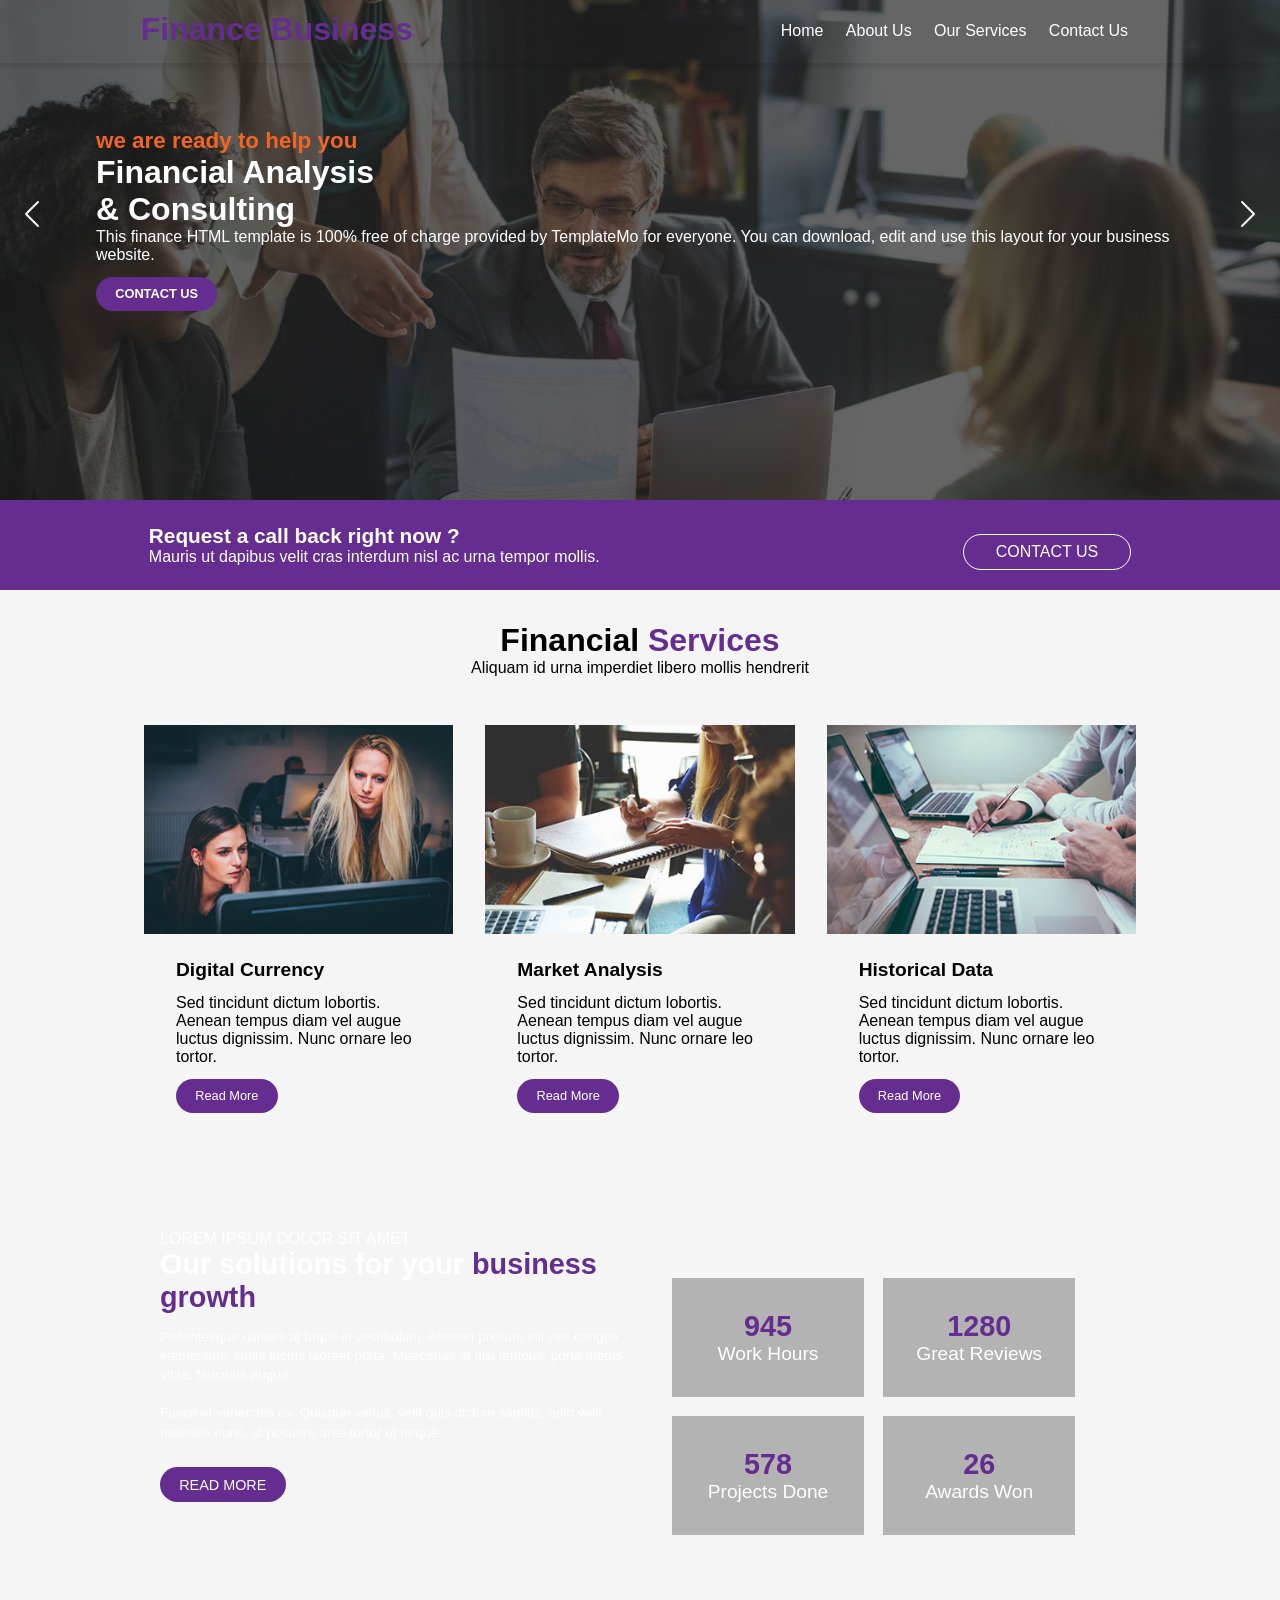
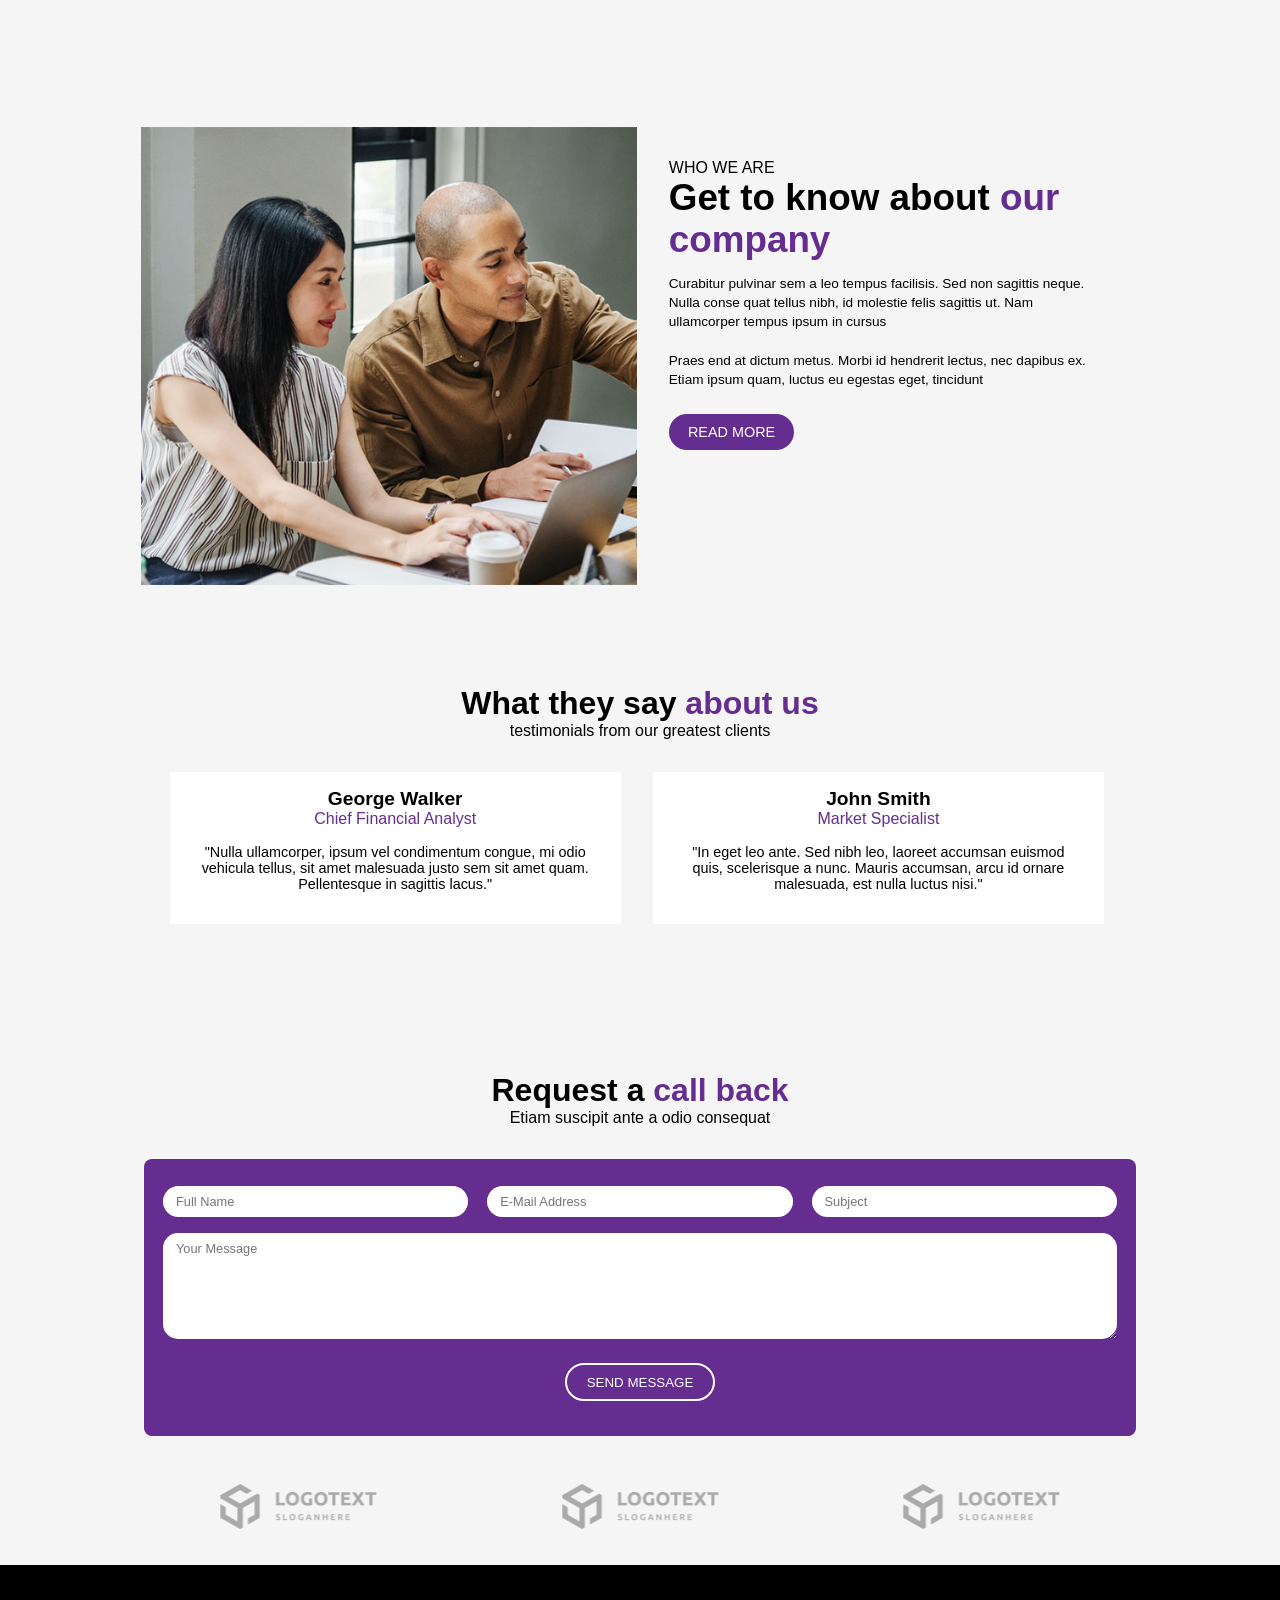
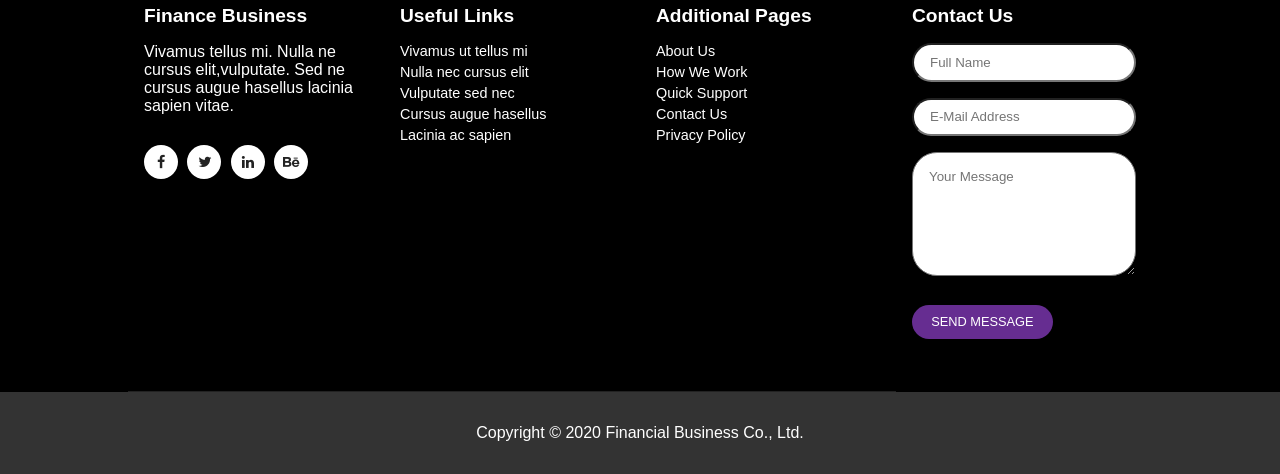
==== commit 92046ab8: "Split font-awesome" ====
--- a/landing_page/index.html
+++ b/landing_page/index.html
@@ -7,6 +7,7 @@
 		<title>Finance Business HTML5 Template</title>
 		<meta name="description" content="">
 		<link rel="stylesheet" href="assets/css/tiny-slider.css">
+		<link rel="stylesheet" href="assets/css/font-awesome.css">
 		<link rel="stylesheet" href="assets/css/style.css">
 	</head>
 
--- a/landing_page/assets/css/style.css
+++ b/landing_page/assets/css/style.css
@@ -1,6 +1,6 @@
 :root {
   --color_bg: #ffffff;
-  --color_bg_alt: #f8f8f8;
+  --color_bg_alt: #f5f5f5;
   --color_fg: #000000;
   --color_primary: #662d91;
   --color_secondary: #f26522;
@@ -27,2346 +27,6 @@
 
 h2 em {
   font-style: normal;
-}
-
-@font-face {
-  font-family: "FontAwesome";
-  src: url("../fonts/fontawesome-webfont.eot?v=4.3.0");
-  src: url("../fonts/fontawesome-webfont.eot?#iefix&v=4.3.0") format("embedded-opentype"), url("../fonts/fontawesome-webfont.woff2?v=4.3.0") format("woff2"), url("../fonts/fontawesome-webfont.woff?v=4.3.0") format("woff"), url("../fonts/fontawesome-webfont.ttf?v=4.3.0") format("truetype"), url("../fonts/fontawesome-webfont.svg?v=4.3.0#fontawesomeregular") format("svg");
-  font-weight: normal;
-  font-style: normal;
-}
-.fa {
-  display: inline-block;
-  font: normal normal normal 14px/1 FontAwesome;
-  font-size: inherit;
-  text-rendering: auto;
-  -webkit-font-smoothing: antialiased;
-  -moz-osx-font-smoothing: grayscale;
-  transform: translate(0, 0);
-}
-
-.fa-lg {
-  font-size: 1.33333333em;
-  line-height: 0.75em;
-  vertical-align: -15%;
-}
-
-.fa-2x {
-  font-size: 2em;
-}
-
-.fa-3x {
-  font-size: 3em;
-}
-
-.fa-4x {
-  font-size: 4em;
-}
-
-.fa-5x {
-  font-size: 5em;
-}
-
-.fa-fw {
-  width: 1.28571429em;
-  text-align: center;
-}
-
-.fa-ul {
-  padding-left: 0;
-  margin-left: 2.14285714em;
-  list-style-type: none;
-}
-
-.fa-ul > li {
-  position: relative;
-}
-
-.fa-li {
-  position: absolute;
-  left: -2.14285714em;
-  width: 2.14285714em;
-  top: 0.14285714em;
-  text-align: center;
-}
-
-.fa-li.fa-lg {
-  left: -1.85714286em;
-}
-
-.fa-border {
-  padding: 0.2em 0.25em 0.15em;
-  border: solid 0.08em #eee;
-  border-radius: 0.1em;
-}
-
-.pull-right {
-  float: right;
-}
-
-.pull-left {
-  float: left;
-}
-
-.fa.pull-left {
-  margin-right: 0.3em;
-}
-
-.fa.pull-right {
-  margin-left: 0.3em;
-}
-
-.fa-spin {
-  -webkit-animation: fa-spin 2s infinite linear;
-  animation: fa-spin 2s infinite linear;
-}
-
-.fa-pulse {
-  -webkit-animation: fa-spin 1s infinite steps(8);
-  animation: fa-spin 1s infinite steps(8);
-}
-
-@-webkit-keyframes fa-spin {
-  0% {
-    -webkit-transform: rotate(0deg);
-    transform: rotate(0deg);
-  }
-  100% {
-    -webkit-transform: rotate(359deg);
-    transform: rotate(359deg);
-  }
-}
-@keyframes fa-spin {
-  0% {
-    -webkit-transform: rotate(0deg);
-    transform: rotate(0deg);
-  }
-  100% {
-    -webkit-transform: rotate(359deg);
-    transform: rotate(359deg);
-  }
-}
-.fa-rotate-90 {
-  filter: progid:DXImageTransform.Microsoft.BasicImage(rotation=1);
-  -webkit-transform: rotate(90deg);
-  -ms-transform: rotate(90deg);
-  transform: rotate(90deg);
-}
-
-.fa-rotate-180 {
-  filter: progid:DXImageTransform.Microsoft.BasicImage(rotation=2);
-  -webkit-transform: rotate(180deg);
-  -ms-transform: rotate(180deg);
-  transform: rotate(180deg);
-}
-
-.fa-rotate-270 {
-  filter: progid:DXImageTransform.Microsoft.BasicImage(rotation=3);
-  -webkit-transform: rotate(270deg);
-  -ms-transform: rotate(270deg);
-  transform: rotate(270deg);
-}
-
-.fa-flip-horizontal {
-  filter: progid:DXImageTransform.Microsoft.BasicImage(rotation=0, mirror=1);
-  -webkit-transform: scale(-1, 1);
-  -ms-transform: scale(-1, 1);
-  transform: scale(-1, 1);
-}
-
-.fa-flip-vertical {
-  filter: progid:DXImageTransform.Microsoft.BasicImage(rotation=2, mirror=1);
-  -webkit-transform: scale(1, -1);
-  -ms-transform: scale(1, -1);
-  transform: scale(1, -1);
-}
-
-:root .fa-rotate-90,
-:root .fa-rotate-180,
-:root .fa-rotate-270,
-:root .fa-flip-horizontal,
-:root .fa-flip-vertical {
-  filter: none;
-}
-
-.fa-stack {
-  position: relative;
-  display: inline-block;
-  width: 2em;
-  height: 2em;
-  line-height: 2em;
-  vertical-align: middle;
-}
-
-.fa-stack-1x,
-.fa-stack-2x {
-  position: absolute;
-  left: 0;
-  width: 100%;
-  text-align: center;
-}
-
-.fa-stack-1x {
-  line-height: inherit;
-}
-
-.fa-stack-2x {
-  font-size: 2em;
-}
-
-.fa-inverse {
-  color: #fff;
-}
-
-.fa-glass:before {
-  content: "\f000";
-}
-
-.fa-music:before {
-  content: "\f001";
-}
-
-.fa-search:before {
-  content: "\f002";
-}
-
-.fa-envelope-o:before {
-  content: "\f003";
-}
-
-.fa-heart:before {
-  content: "\f004";
-}
-
-.fa-star:before {
-  content: "\f005";
-}
-
-.fa-star-o:before {
-  content: "\f006";
-}
-
-.fa-user:before {
-  content: "\f007";
-}
-
-.fa-film:before {
-  content: "\f008";
-}
-
-.fa-th-large:before {
-  content: "\f009";
-}
-
-.fa-th:before {
-  content: "\f00a";
-}
-
-.fa-th-list:before {
-  content: "\f00b";
-}
-
-.fa-check:before {
-  content: "\f00c";
-}
-
-.fa-remove:before,
-.fa-close:before,
-.fa-times:before {
-  content: "\f00d";
-}
-
-.fa-search-plus:before {
-  content: "\f00e";
-}
-
-.fa-search-minus:before {
-  content: "\f010";
-}
-
-.fa-power-off:before {
-  content: "\f011";
-}
-
-.fa-signal:before {
-  content: "\f012";
-}
-
-.fa-gear:before,
-.fa-cog:before {
-  content: "\f013";
-}
-
-.fa-trash-o:before {
-  content: "\f014";
-}
-
-.fa-home:before {
-  content: "\f015";
-}
-
-.fa-file-o:before {
-  content: "\f016";
-}
-
-.fa-clock-o:before {
-  content: "\f017";
-}
-
-.fa-road:before {
-  content: "\f018";
-}
-
-.fa-download:before {
-  content: "\f019";
-}
-
-.fa-arrow-circle-o-down:before {
-  content: "\f01a";
-}
-
-.fa-arrow-circle-o-up:before {
-  content: "\f01b";
-}
-
-.fa-inbox:before {
-  content: "\f01c";
-}
-
-.fa-play-circle-o:before {
-  content: "\f01d";
-}
-
-.fa-rotate-right:before,
-.fa-repeat:before {
-  content: "\f01e";
-}
-
-.fa-refresh:before {
-  content: "\f021";
-}
-
-.fa-list-alt:before {
-  content: "\f022";
-}
-
-.fa-lock:before {
-  content: "\f023";
-}
-
-.fa-flag:before {
-  content: "\f024";
-}
-
-.fa-headphones:before {
-  content: "\f025";
-}
-
-.fa-volume-off:before {
-  content: "\f026";
-}
-
-.fa-volume-down:before {
-  content: "\f027";
-}
-
-.fa-volume-up:before {
-  content: "\f028";
-}
-
-.fa-qrcode:before {
-  content: "\f029";
-}
-
-.fa-barcode:before {
-  content: "\f02a";
-}
-
-.fa-tag:before {
-  content: "\f02b";
-}
-
-.fa-tags:before {
-  content: "\f02c";
-}
-
-.fa-book:before {
-  content: "\f02d";
-}
-
-.fa-bookmark:before {
-  content: "\f02e";
-}
-
-.fa-print:before {
-  content: "\f02f";
-}
-
-.fa-camera:before {
-  content: "\f030";
-}
-
-.fa-font:before {
-  content: "\f031";
-}
-
-.fa-bold:before {
-  content: "\f032";
-}
-
-.fa-italic:before {
-  content: "\f033";
-}
-
-.fa-text-height:before {
-  content: "\f034";
-}
-
-.fa-text-width:before {
-  content: "\f035";
-}
-
-.fa-align-left:before {
-  content: "\f036";
-}
-
-.fa-align-center:before {
-  content: "\f037";
-}
-
-.fa-align-right:before {
-  content: "\f038";
-}
-
-.fa-align-justify:before {
-  content: "\f039";
-}
-
-.fa-list:before {
-  content: "\f03a";
-}
-
-.fa-dedent:before,
-.fa-outdent:before {
-  content: "\f03b";
-}
-
-.fa-indent:before {
-  content: "\f03c";
-}
-
-.fa-video-camera:before {
-  content: "\f03d";
-}
-
-.fa-photo:before,
-.fa-image:before,
-.fa-picture-o:before {
-  content: "\f03e";
-}
-
-.fa-pencil:before {
-  content: "\f040";
-}
-
-.fa-map-marker:before {
-  content: "\f041";
-}
-
-.fa-adjust:before {
-  content: "\f042";
-}
-
-.fa-tint:before {
-  content: "\f043";
-}
-
-.fa-edit:before,
-.fa-pencil-square-o:before {
-  content: "\f044";
-}
-
-.fa-share-square-o:before {
-  content: "\f045";
-}
-
-.fa-check-square-o:before {
-  content: "\f046";
-}
-
-.fa-arrows:before {
-  content: "\f047";
-}
-
-.fa-step-backward:before {
-  content: "\f048";
-}
-
-.fa-fast-backward:before {
-  content: "\f049";
-}
-
-.fa-backward:before {
-  content: "\f04a";
-}
-
-.fa-play:before {
-  content: "\f04b";
-}
-
-.fa-pause:before {
-  content: "\f04c";
-}
-
-.fa-stop:before {
-  content: "\f04d";
-}
-
-.fa-forward:before {
-  content: "\f04e";
-}
-
-.fa-fast-forward:before {
-  content: "\f050";
-}
-
-.fa-step-forward:before {
-  content: "\f051";
-}
-
-.fa-eject:before {
-  content: "\f052";
-}
-
-.fa-chevron-left:before {
-  content: "\f053";
-}
-
-.fa-chevron-right:before {
-  content: "\f054";
-}
-
-.fa-plus-circle:before {
-  content: "\f055";
-}
-
-.fa-minus-circle:before {
-  content: "\f056";
-}
-
-.fa-times-circle:before {
-  content: "\f057";
-}
-
-.fa-check-circle:before {
-  content: "\f058";
-}
-
-.fa-question-circle:before {
-  content: "\f059";
-}
-
-.fa-info-circle:before {
-  content: "\f05a";
-}
-
-.fa-crosshairs:before {
-  content: "\f05b";
-}
-
-.fa-times-circle-o:before {
-  content: "\f05c";
-}
-
-.fa-check-circle-o:before {
-  content: "\f05d";
-}
-
-.fa-ban:before {
-  content: "\f05e";
-}
-
-.fa-arrow-left:before {
-  content: "\f060";
-}
-
-.fa-arrow-right:before {
-  content: "\f061";
-}
-
-.fa-arrow-up:before {
-  content: "\f062";
-}
-
-.fa-arrow-down:before {
-  content: "\f063";
-}
-
-.fa-mail-forward:before,
-.fa-share:before {
-  content: "\f064";
-}
-
-.fa-expand:before {
-  content: "\f065";
-}
-
-.fa-compress:before {
-  content: "\f066";
-}
-
-.fa-plus:before {
-  content: "\f067";
-}
-
-.fa-minus:before {
-  content: "\f068";
-}
-
-.fa-asterisk:before {
-  content: "\f069";
-}
-
-.fa-exclamation-circle:before {
-  content: "\f06a";
-}
-
-.fa-gift:before {
-  content: "\f06b";
-}
-
-.fa-leaf:before {
-  content: "\f06c";
-}
-
-.fa-fire:before {
-  content: "\f06d";
-}
-
-.fa-eye:before {
-  content: "\f06e";
-}
-
-.fa-eye-slash:before {
-  content: "\f070";
-}
-
-.fa-warning:before,
-.fa-exclamation-triangle:before {
-  content: "\f071";
-}
-
-.fa-plane:before {
-  content: "\f072";
-}
-
-.fa-calendar:before {
-  content: "\f073";
-}
-
-.fa-random:before {
-  content: "\f074";
-}
-
-.fa-comment:before {
-  content: "\f075";
-}
-
-.fa-magnet:before {
-  content: "\f076";
-}
-
-.fa-chevron-up:before {
-  content: "\f077";
-}
-
-.fa-chevron-down:before {
-  content: "\f078";
-}
-
-.fa-retweet:before {
-  content: "\f079";
-}
-
-.fa-shopping-cart:before {
-  content: "\f07a";
-}
-
-.fa-folder:before {
-  content: "\f07b";
-}
-
-.fa-folder-open:before {
-  content: "\f07c";
-}
-
-.fa-arrows-v:before {
-  content: "\f07d";
-}
-
-.fa-arrows-h:before {
-  content: "\f07e";
-}
-
-.fa-bar-chart-o:before,
-.fa-bar-chart:before {
-  content: "\f080";
-}
-
-.fa-twitter-square:before {
-  content: "\f081";
-}
-
-.fa-facebook-square:before {
-  content: "\f082";
-}
-
-.fa-camera-retro:before {
-  content: "\f083";
-}
-
-.fa-key:before {
-  content: "\f084";
-}
-
-.fa-gears:before,
-.fa-cogs:before {
-  content: "\f085";
-}
-
-.fa-comments:before {
-  content: "\f086";
-}
-
-.fa-thumbs-o-up:before {
-  content: "\f087";
-}
-
-.fa-thumbs-o-down:before {
-  content: "\f088";
-}
-
-.fa-star-half:before {
-  content: "\f089";
-}
-
-.fa-heart-o:before {
-  content: "\f08a";
-}
-
-.fa-sign-out:before {
-  content: "\f08b";
-}
-
-.fa-linkedin-square:before {
-  content: "\f08c";
-}
-
-.fa-thumb-tack:before {
-  content: "\f08d";
-}
-
-.fa-external-link:before {
-  content: "\f08e";
-}
-
-.fa-sign-in:before {
-  content: "\f090";
-}
-
-.fa-trophy:before {
-  content: "\f091";
-}
-
-.fa-github-square:before {
-  content: "\f092";
-}
-
-.fa-upload:before {
-  content: "\f093";
-}
-
-.fa-lemon-o:before {
-  content: "\f094";
-}
-
-.fa-phone:before {
-  content: "\f095";
-}
-
-.fa-square-o:before {
-  content: "\f096";
-}
-
-.fa-bookmark-o:before {
-  content: "\f097";
-}
-
-.fa-phone-square:before {
-  content: "\f098";
-}
-
-.fa-twitter:before {
-  content: "\f099";
-}
-
-.fa-facebook-f:before,
-.fa-facebook:before {
-  content: "\f09a";
-}
-
-.fa-github:before {
-  content: "\f09b";
-}
-
-.fa-unlock:before {
-  content: "\f09c";
-}
-
-.fa-credit-card:before {
-  content: "\f09d";
-}
-
-.fa-rss:before {
-  content: "\f09e";
-}
-
-.fa-hdd-o:before {
-  content: "\f0a0";
-}
-
-.fa-bullhorn:before {
-  content: "\f0a1";
-}
-
-.fa-bell:before {
-  content: "\f0f3";
-}
-
-.fa-certificate:before {
-  content: "\f0a3";
-}
-
-.fa-hand-o-right:before {
-  content: "\f0a4";
-}
-
-.fa-hand-o-left:before {
-  content: "\f0a5";
-}
-
-.fa-hand-o-up:before {
-  content: "\f0a6";
-}
-
-.fa-hand-o-down:before {
-  content: "\f0a7";
-}
-
-.fa-arrow-circle-left:before {
-  content: "\f0a8";
-}
-
-.fa-arrow-circle-right:before {
-  content: "\f0a9";
-}
-
-.fa-arrow-circle-up:before {
-  content: "\f0aa";
-}
-
-.fa-arrow-circle-down:before {
-  content: "\f0ab";
-}
-
-.fa-globe:before {
-  content: "\f0ac";
-}
-
-.fa-wrench:before {
-  content: "\f0ad";
-}
-
-.fa-tasks:before {
-  content: "\f0ae";
-}
-
-.fa-filter:before {
-  content: "\f0b0";
-}
-
-.fa-briefcase:before {
-  content: "\f0b1";
-}
-
-.fa-arrows-alt:before {
-  content: "\f0b2";
-}
-
-.fa-group:before,
-.fa-users:before {
-  content: "\f0c0";
-}
-
-.fa-chain:before,
-.fa-link:before {
-  content: "\f0c1";
-}
-
-.fa-cloud:before {
-  content: "\f0c2";
-}
-
-.fa-flask:before {
-  content: "\f0c3";
-}
-
-.fa-cut:before,
-.fa-scissors:before {
-  content: "\f0c4";
-}
-
-.fa-copy:before,
-.fa-files-o:before {
-  content: "\f0c5";
-}
-
-.fa-paperclip:before {
-  content: "\f0c6";
-}
-
-.fa-save:before,
-.fa-floppy-o:before {
-  content: "\f0c7";
-}
-
-.fa-square:before {
-  content: "\f0c8";
-}
-
-.fa-navicon:before,
-.fa-reorder:before,
-.fa-bars:before {
-  content: "\f0c9";
-}
-
-.fa-list-ul:before {
-  content: "\f0ca";
-}
-
-.fa-list-ol:before {
-  content: "\f0cb";
-}
-
-.fa-strikethrough:before {
-  content: "\f0cc";
-}
-
-.fa-underline:before {
-  content: "\f0cd";
-}
-
-.fa-table:before {
-  content: "\f0ce";
-}
-
-.fa-magic:before {
-  content: "\f0d0";
-}
-
-.fa-truck:before {
-  content: "\f0d1";
-}
-
-.fa-pinterest:before {
-  content: "\f0d2";
-}
-
-.fa-pinterest-square:before {
-  content: "\f0d3";
-}
-
-.fa-google-plus-square:before {
-  content: "\f0d4";
-}
-
-.fa-google-plus:before {
-  content: "\f0d5";
-}
-
-.fa-money:before {
-  content: "\f0d6";
-}
-
-.fa-caret-down:before {
-  content: "\f0d7";
-}
-
-.fa-caret-up:before {
-  content: "\f0d8";
-}
-
-.fa-caret-left:before {
-  content: "\f0d9";
-}
-
-.fa-caret-right:before {
-  content: "\f0da";
-}
-
-.fa-columns:before {
-  content: "\f0db";
-}
-
-.fa-unsorted:before,
-.fa-sort:before {
-  content: "\f0dc";
-}
-
-.fa-sort-down:before,
-.fa-sort-desc:before {
-  content: "\f0dd";
-}
-
-.fa-sort-up:before,
-.fa-sort-asc:before {
-  content: "\f0de";
-}
-
-.fa-envelope:before {
-  content: "\f0e0";
-}
-
-.fa-linkedin:before {
-  content: "\f0e1";
-}
-
-.fa-rotate-left:before,
-.fa-undo:before {
-  content: "\f0e2";
-}
-
-.fa-legal:before,
-.fa-gavel:before {
-  content: "\f0e3";
-}
-
-.fa-dashboard:before,
-.fa-tachometer:before {
-  content: "\f0e4";
-}
-
-.fa-comment-o:before {
-  content: "\f0e5";
-}
-
-.fa-comments-o:before {
-  content: "\f0e6";
-}
-
-.fa-flash:before,
-.fa-bolt:before {
-  content: "\f0e7";
-}
-
-.fa-sitemap:before {
-  content: "\f0e8";
-}
-
-.fa-umbrella:before {
-  content: "\f0e9";
-}
-
-.fa-paste:before,
-.fa-clipboard:before {
-  content: "\f0ea";
-}
-
-.fa-lightbulb-o:before {
-  content: "\f0eb";
-}
-
-.fa-exchange:before {
-  content: "\f0ec";
-}
-
-.fa-cloud-download:before {
-  content: "\f0ed";
-}
-
-.fa-cloud-upload:before {
-  content: "\f0ee";
-}
-
-.fa-user-md:before {
-  content: "\f0f0";
-}
-
-.fa-stethoscope:before {
-  content: "\f0f1";
-}
-
-.fa-suitcase:before {
-  content: "\f0f2";
-}
-
-.fa-bell-o:before {
-  content: "\f0a2";
-}
-
-.fa-coffee:before {
-  content: "\f0f4";
-}
-
-.fa-cutlery:before {
-  content: "\f0f5";
-}
-
-.fa-file-text-o:before {
-  content: "\f0f6";
-}
-
-.fa-building-o:before {
-  content: "\f0f7";
-}
-
-.fa-hospital-o:before {
-  content: "\f0f8";
-}
-
-.fa-ambulance:before {
-  content: "\f0f9";
-}
-
-.fa-medkit:before {
-  content: "\f0fa";
-}
-
-.fa-fighter-jet:before {
-  content: "\f0fb";
-}
-
-.fa-beer:before {
-  content: "\f0fc";
-}
-
-.fa-h-square:before {
-  content: "\f0fd";
-}
-
-.fa-plus-square:before {
-  content: "\f0fe";
-}
-
-.fa-angle-double-left:before {
-  content: "\f100";
-}
-
-.fa-angle-double-right:before {
-  content: "\f101";
-}
-
-.fa-angle-double-up:before {
-  content: "\f102";
-}
-
-.fa-angle-double-down:before {
-  content: "\f103";
-}
-
-.fa-angle-left:before {
-  content: "\f104";
-}
-
-.fa-angle-right:before {
-  content: "\f105";
-}
-
-.fa-angle-up:before {
-  content: "\f106";
-}
-
-.fa-angle-down:before {
-  content: "\f107";
-}
-
-.fa-desktop:before {
-  content: "\f108";
-}
-
-.fa-laptop:before {
-  content: "\f109";
-}
-
-.fa-tablet:before {
-  content: "\f10a";
-}
-
-.fa-mobile-phone:before,
-.fa-mobile:before {
-  content: "\f10b";
-}
-
-.fa-circle-o:before {
-  content: "\f10c";
-}
-
-.fa-quote-left:before {
-  content: "\f10d";
-}
-
-.fa-quote-right:before {
-  content: "\f10e";
-}
-
-.fa-spinner:before {
-  content: "\f110";
-}
-
-.fa-circle:before {
-  content: "\f111";
-}
-
-.fa-mail-reply:before,
-.fa-reply:before {
-  content: "\f112";
-}
-
-.fa-github-alt:before {
-  content: "\f113";
-}
-
-.fa-folder-o:before {
-  content: "\f114";
-}
-
-.fa-folder-open-o:before {
-  content: "\f115";
-}
-
-.fa-smile-o:before {
-  content: "\f118";
-}
-
-.fa-frown-o:before {
-  content: "\f119";
-}
-
-.fa-meh-o:before {
-  content: "\f11a";
-}
-
-.fa-gamepad:before {
-  content: "\f11b";
-}
-
-.fa-keyboard-o:before {
-  content: "\f11c";
-}
-
-.fa-flag-o:before {
-  content: "\f11d";
-}
-
-.fa-flag-checkered:before {
-  content: "\f11e";
-}
-
-.fa-terminal:before {
-  content: "\f120";
-}
-
-.fa-code:before {
-  content: "\f121";
-}
-
-.fa-mail-reply-all:before,
-.fa-reply-all:before {
-  content: "\f122";
-}
-
-.fa-star-half-empty:before,
-.fa-star-half-full:before,
-.fa-star-half-o:before {
-  content: "\f123";
-}
-
-.fa-location-arrow:before {
-  content: "\f124";
-}
-
-.fa-crop:before {
-  content: "\f125";
-}
-
-.fa-code-fork:before {
-  content: "\f126";
-}
-
-.fa-unlink:before,
-.fa-chain-broken:before {
-  content: "\f127";
-}
-
-.fa-question:before {
-  content: "\f128";
-}
-
-.fa-info:before {
-  content: "\f129";
-}
-
-.fa-exclamation:before {
-  content: "\f12a";
-}
-
-.fa-superscript:before {
-  content: "\f12b";
-}
-
-.fa-subscript:before {
-  content: "\f12c";
-}
-
-.fa-eraser:before {
-  content: "\f12d";
-}
-
-.fa-puzzle-piece:before {
-  content: "\f12e";
-}
-
-.fa-microphone:before {
-  content: "\f130";
-}
-
-.fa-microphone-slash:before {
-  content: "\f131";
-}
-
-.fa-shield:before {
-  content: "\f132";
-}
-
-.fa-calendar-o:before {
-  content: "\f133";
-}
-
-.fa-fire-extinguisher:before {
-  content: "\f134";
-}
-
-.fa-rocket:before {
-  content: "\f135";
-}
-
-.fa-maxcdn:before {
-  content: "\f136";
-}
-
-.fa-chevron-circle-left:before {
-  content: "\f137";
-}
-
-.fa-chevron-circle-right:before {
-  content: "\f138";
-}
-
-.fa-chevron-circle-up:before {
-  content: "\f139";
-}
-
-.fa-chevron-circle-down:before {
-  content: "\f13a";
-}
-
-.fa-html5:before {
-  content: "\f13b";
-}
-
-.fa-css3:before {
-  content: "\f13c";
-}
-
-.fa-anchor:before {
-  content: "\f13d";
-}
-
-.fa-unlock-alt:before {
-  content: "\f13e";
-}
-
-.fa-bullseye:before {
-  content: "\f140";
-}
-
-.fa-ellipsis-h:before {
-  content: "\f141";
-}
-
-.fa-ellipsis-v:before {
-  content: "\f142";
-}
-
-.fa-rss-square:before {
-  content: "\f143";
-}
-
-.fa-play-circle:before {
-  content: "\f144";
-}
-
-.fa-ticket:before {
-  content: "\f145";
-}
-
-.fa-minus-square:before {
-  content: "\f146";
-}
-
-.fa-minus-square-o:before {
-  content: "\f147";
-}
-
-.fa-level-up:before {
-  content: "\f148";
-}
-
-.fa-level-down:before {
-  content: "\f149";
-}
-
-.fa-check-square:before {
-  content: "\f14a";
-}
-
-.fa-pencil-square:before {
-  content: "\f14b";
-}
-
-.fa-external-link-square:before {
-  content: "\f14c";
-}
-
-.fa-share-square:before {
-  content: "\f14d";
-}
-
-.fa-compass:before {
-  content: "\f14e";
-}
-
-.fa-toggle-down:before,
-.fa-caret-square-o-down:before {
-  content: "\f150";
-}
-
-.fa-toggle-up:before,
-.fa-caret-square-o-up:before {
-  content: "\f151";
-}
-
-.fa-toggle-right:before,
-.fa-caret-square-o-right:before {
-  content: "\f152";
-}
-
-.fa-euro:before,
-.fa-eur:before {
-  content: "\f153";
-}
-
-.fa-gbp:before {
-  content: "\f154";
-}
-
-.fa-dollar:before,
-.fa-usd:before {
-  content: "\f155";
-}
-
-.fa-rupee:before,
-.fa-inr:before {
-  content: "\f156";
-}
-
-.fa-cny:before,
-.fa-rmb:before,
-.fa-yen:before,
-.fa-jpy:before {
-  content: "\f157";
-}
-
-.fa-ruble:before,
-.fa-rouble:before,
-.fa-rub:before {
-  content: "\f158";
-}
-
-.fa-won:before,
-.fa-krw:before {
-  content: "\f159";
-}
-
-.fa-bitcoin:before,
-.fa-btc:before {
-  content: "\f15a";
-}
-
-.fa-file:before {
-  content: "\f15b";
-}
-
-.fa-file-text:before {
-  content: "\f15c";
-}
-
-.fa-sort-alpha-asc:before {
-  content: "\f15d";
-}
-
-.fa-sort-alpha-desc:before {
-  content: "\f15e";
-}
-
-.fa-sort-amount-asc:before {
-  content: "\f160";
-}
-
-.fa-sort-amount-desc:before {
-  content: "\f161";
-}
-
-.fa-sort-numeric-asc:before {
-  content: "\f162";
-}
-
-.fa-sort-numeric-desc:before {
-  content: "\f163";
-}
-
-.fa-thumbs-up:before {
-  content: "\f164";
-}
-
-.fa-thumbs-down:before {
-  content: "\f165";
-}
-
-.fa-youtube-square:before {
-  content: "\f166";
-}
-
-.fa-youtube:before {
-  content: "\f167";
-}
-
-.fa-xing:before {
-  content: "\f168";
-}
-
-.fa-xing-square:before {
-  content: "\f169";
-}
-
-.fa-youtube-play:before {
-  content: "\f16a";
-}
-
-.fa-dropbox:before {
-  content: "\f16b";
-}
-
-.fa-stack-overflow:before {
-  content: "\f16c";
-}
-
-.fa-instagram:before {
-  content: "\f16d";
-}
-
-.fa-flickr:before {
-  content: "\f16e";
-}
-
-.fa-adn:before {
-  content: "\f170";
-}
-
-.fa-bitbucket:before {
-  content: "\f171";
-}
-
-.fa-bitbucket-square:before {
-  content: "\f172";
-}
-
-.fa-tumblr:before {
-  content: "\f173";
-}
-
-.fa-tumblr-square:before {
-  content: "\f174";
-}
-
-.fa-long-arrow-down:before {
-  content: "\f175";
-}
-
-.fa-long-arrow-up:before {
-  content: "\f176";
-}
-
-.fa-long-arrow-left:before {
-  content: "\f177";
-}
-
-.fa-long-arrow-right:before {
-  content: "\f178";
-}
-
-.fa-apple:before {
-  content: "\f179";
-}
-
-.fa-windows:before {
-  content: "\f17a";
-}
-
-.fa-android:before {
-  content: "\f17b";
-}
-
-.fa-linux:before {
-  content: "\f17c";
-}
-
-.fa-dribbble:before {
-  content: "\f17d";
-}
-
-.fa-skype:before {
-  content: "\f17e";
-}
-
-.fa-foursquare:before {
-  content: "\f180";
-}
-
-.fa-trello:before {
-  content: "\f181";
-}
-
-.fa-female:before {
-  content: "\f182";
-}
-
-.fa-male:before {
-  content: "\f183";
-}
-
-.fa-gittip:before,
-.fa-gratipay:before {
-  content: "\f184";
-}
-
-.fa-sun-o:before {
-  content: "\f185";
-}
-
-.fa-moon-o:before {
-  content: "\f186";
-}
-
-.fa-archive:before {
-  content: "\f187";
-}
-
-.fa-bug:before {
-  content: "\f188";
-}
-
-.fa-vk:before {
-  content: "\f189";
-}
-
-.fa-weibo:before {
-  content: "\f18a";
-}
-
-.fa-renren:before {
-  content: "\f18b";
-}
-
-.fa-pagelines:before {
-  content: "\f18c";
-}
-
-.fa-stack-exchange:before {
-  content: "\f18d";
-}
-
-.fa-arrow-circle-o-right:before {
-  content: "\f18e";
-}
-
-.fa-arrow-circle-o-left:before {
-  content: "\f190";
-}
-
-.fa-toggle-left:before,
-.fa-caret-square-o-left:before {
-  content: "\f191";
-}
-
-.fa-dot-circle-o:before {
-  content: "\f192";
-}
-
-.fa-wheelchair:before {
-  content: "\f193";
-}
-
-.fa-vimeo-square:before {
-  content: "\f194";
-}
-
-.fa-turkish-lira:before,
-.fa-try:before {
-  content: "\f195";
-}
-
-.fa-plus-square-o:before {
-  content: "\f196";
-}
-
-.fa-space-shuttle:before {
-  content: "\f197";
-}
-
-.fa-slack:before {
-  content: "\f198";
-}
-
-.fa-envelope-square:before {
-  content: "\f199";
-}
-
-.fa-wordpress:before {
-  content: "\f19a";
-}
-
-.fa-openid:before {
-  content: "\f19b";
-}
-
-.fa-institution:before,
-.fa-bank:before,
-.fa-university:before {
-  content: "\f19c";
-}
-
-.fa-mortar-board:before,
-.fa-graduation-cap:before {
-  content: "\f19d";
-}
-
-.fa-yahoo:before {
-  content: "\f19e";
-}
-
-.fa-google:before {
-  content: "\f1a0";
-}
-
-.fa-reddit:before {
-  content: "\f1a1";
-}
-
-.fa-reddit-square:before {
-  content: "\f1a2";
-}
-
-.fa-stumbleupon-circle:before {
-  content: "\f1a3";
-}
-
-.fa-stumbleupon:before {
-  content: "\f1a4";
-}
-
-.fa-delicious:before {
-  content: "\f1a5";
-}
-
-.fa-digg:before {
-  content: "\f1a6";
-}
-
-.fa-pied-piper:before {
-  content: "\f1a7";
-}
-
-.fa-pied-piper-alt:before {
-  content: "\f1a8";
-}
-
-.fa-drupal:before {
-  content: "\f1a9";
-}
-
-.fa-joomla:before {
-  content: "\f1aa";
-}
-
-.fa-language:before {
-  content: "\f1ab";
-}
-
-.fa-fax:before {
-  content: "\f1ac";
-}
-
-.fa-building:before {
-  content: "\f1ad";
-}
-
-.fa-child:before {
-  content: "\f1ae";
-}
-
-.fa-paw:before {
-  content: "\f1b0";
-}
-
-.fa-spoon:before {
-  content: "\f1b1";
-}
-
-.fa-cube:before {
-  content: "\f1b2";
-}
-
-.fa-cubes:before {
-  content: "\f1b3";
-}
-
-.fa-behance:before {
-  content: "\f1b4";
-}
-
-.fa-behance-square:before {
-  content: "\f1b5";
-}
-
-.fa-steam:before {
-  content: "\f1b6";
-}
-
-.fa-steam-square:before {
-  content: "\f1b7";
-}
-
-.fa-recycle:before {
-  content: "\f1b8";
-}
-
-.fa-automobile:before,
-.fa-car:before {
-  content: "\f1b9";
-}
-
-.fa-cab:before,
-.fa-taxi:before {
-  content: "\f1ba";
-}
-
-.fa-tree:before {
-  content: "\f1bb";
-}
-
-.fa-spotify:before {
-  content: "\f1bc";
-}
-
-.fa-deviantart:before {
-  content: "\f1bd";
-}
-
-.fa-soundcloud:before {
-  content: "\f1be";
-}
-
-.fa-database:before {
-  content: "\f1c0";
-}
-
-.fa-file-pdf-o:before {
-  content: "\f1c1";
-}
-
-.fa-file-word-o:before {
-  content: "\f1c2";
-}
-
-.fa-file-excel-o:before {
-  content: "\f1c3";
-}
-
-.fa-file-powerpoint-o:before {
-  content: "\f1c4";
-}
-
-.fa-file-photo-o:before,
-.fa-file-picture-o:before,
-.fa-file-image-o:before {
-  content: "\f1c5";
-}
-
-.fa-file-zip-o:before,
-.fa-file-archive-o:before {
-  content: "\f1c6";
-}
-
-.fa-file-sound-o:before,
-.fa-file-audio-o:before {
-  content: "\f1c7";
-}
-
-.fa-file-movie-o:before,
-.fa-file-video-o:before {
-  content: "\f1c8";
-}
-
-.fa-file-code-o:before {
-  content: "\f1c9";
-}
-
-.fa-vine:before {
-  content: "\f1ca";
-}
-
-.fa-codepen:before {
-  content: "\f1cb";
-}
-
-.fa-jsfiddle:before {
-  content: "\f1cc";
-}
-
-.fa-life-bouy:before,
-.fa-life-buoy:before,
-.fa-life-saver:before,
-.fa-support:before,
-.fa-life-ring:before {
-  content: "\f1cd";
-}
-
-.fa-circle-o-notch:before {
-  content: "\f1ce";
-}
-
-.fa-ra:before,
-.fa-rebel:before {
-  content: "\f1d0";
-}
-
-.fa-ge:before,
-.fa-empire:before {
-  content: "\f1d1";
-}
-
-.fa-git-square:before {
-  content: "\f1d2";
-}
-
-.fa-git:before {
-  content: "\f1d3";
-}
-
-.fa-hacker-news:before {
-  content: "\f1d4";
-}
-
-.fa-tencent-weibo:before {
-  content: "\f1d5";
-}
-
-.fa-qq:before {
-  content: "\f1d6";
-}
-
-.fa-wechat:before,
-.fa-weixin:before {
-  content: "\f1d7";
-}
-
-.fa-send:before,
-.fa-paper-plane:before {
-  content: "\f1d8";
-}
-
-.fa-send-o:before,
-.fa-paper-plane-o:before {
-  content: "\f1d9";
-}
-
-.fa-history:before {
-  content: "\f1da";
-}
-
-.fa-genderless:before,
-.fa-circle-thin:before {
-  content: "\f1db";
-}
-
-.fa-header:before {
-  content: "\f1dc";
-}
-
-.fa-paragraph:before {
-  content: "\f1dd";
-}
-
-.fa-sliders:before {
-  content: "\f1de";
-}
-
-.fa-share-alt:before {
-  content: "\f1e0";
-}
-
-.fa-share-alt-square:before {
-  content: "\f1e1";
-}
-
-.fa-bomb:before {
-  content: "\f1e2";
-}
-
-.fa-soccer-ball-o:before,
-.fa-futbol-o:before {
-  content: "\f1e3";
-}
-
-.fa-tty:before {
-  content: "\f1e4";
-}
-
-.fa-binoculars:before {
-  content: "\f1e5";
-}
-
-.fa-plug:before {
-  content: "\f1e6";
-}
-
-.fa-slideshare:before {
-  content: "\f1e7";
-}
-
-.fa-twitch:before {
-  content: "\f1e8";
-}
-
-.fa-yelp:before {
-  content: "\f1e9";
-}
-
-.fa-newspaper-o:before {
-  content: "\f1ea";
-}
-
-.fa-wifi:before {
-  content: "\f1eb";
-}
-
-.fa-calculator:before {
-  content: "\f1ec";
-}
-
-.fa-paypal:before {
-  content: "\f1ed";
-}
-
-.fa-google-wallet:before {
-  content: "\f1ee";
-}
-
-.fa-cc-visa:before {
-  content: "\f1f0";
-}
-
-.fa-cc-mastercard:before {
-  content: "\f1f1";
-}
-
-.fa-cc-discover:before {
-  content: "\f1f2";
-}
-
-.fa-cc-amex:before {
-  content: "\f1f3";
-}
-
-.fa-cc-paypal:before {
-  content: "\f1f4";
-}
-
-.fa-cc-stripe:before {
-  content: "\f1f5";
-}
-
-.fa-bell-slash:before {
-  content: "\f1f6";
-}
-
-.fa-bell-slash-o:before {
-  content: "\f1f7";
-}
-
-.fa-trash:before {
-  content: "\f1f8";
-}
-
-.fa-copyright:before {
-  content: "\f1f9";
-}
-
-.fa-at:before {
-  content: "\f1fa";
-}
-
-.fa-eyedropper:before {
-  content: "\f1fb";
-}
-
-.fa-paint-brush:before {
-  content: "\f1fc";
-}
-
-.fa-birthday-cake:before {
-  content: "\f1fd";
-}
-
-.fa-area-chart:before {
-  content: "\f1fe";
-}
-
-.fa-pie-chart:before {
-  content: "\f200";
-}
-
-.fa-line-chart:before {
-  content: "\f201";
-}
-
-.fa-lastfm:before {
-  content: "\f202";
-}
-
-.fa-lastfm-square:before {
-  content: "\f203";
-}
-
-.fa-toggle-off:before {
-  content: "\f204";
-}
-
-.fa-toggle-on:before {
-  content: "\f205";
-}
-
-.fa-bicycle:before {
-  content: "\f206";
-}
-
-.fa-bus:before {
-  content: "\f207";
-}
-
-.fa-ioxhost:before {
-  content: "\f208";
-}
-
-.fa-angellist:before {
-  content: "\f209";
-}
-
-.fa-cc:before {
-  content: "\f20a";
-}
-
-.fa-shekel:before,
-.fa-sheqel:before,
-.fa-ils:before {
-  content: "\f20b";
-}
-
-.fa-meanpath:before {
-  content: "\f20c";
-}
-
-.fa-buysellads:before {
-  content: "\f20d";
-}
-
-.fa-connectdevelop:before {
-  content: "\f20e";
-}
-
-.fa-dashcube:before {
-  content: "\f210";
-}
-
-.fa-forumbee:before {
-  content: "\f211";
-}
-
-.fa-leanpub:before {
-  content: "\f212";
-}
-
-.fa-sellsy:before {
-  content: "\f213";
-}
-
-.fa-shirtsinbulk:before {
-  content: "\f214";
-}
-
-.fa-simplybuilt:before {
-  content: "\f215";
-}
-
-.fa-skyatlas:before {
-  content: "\f216";
-}
-
-.fa-cart-plus:before {
-  content: "\f217";
-}
-
-.fa-cart-arrow-down:before {
-  content: "\f218";
-}
-
-.fa-diamond:before {
-  content: "\f219";
-}
-
-.fa-ship:before {
-  content: "\f21a";
-}
-
-.fa-user-secret:before {
-  content: "\f21b";
-}
-
-.fa-motorcycle:before {
-  content: "\f21c";
-}
-
-.fa-street-view:before {
-  content: "\f21d";
-}
-
-.fa-heartbeat:before {
-  content: "\f21e";
-}
-
-.fa-venus:before {
-  content: "\f221";
-}
-
-.fa-mars:before {
-  content: "\f222";
-}
-
-.fa-mercury:before {
-  content: "\f223";
-}
-
-.fa-transgender:before {
-  content: "\f224";
-}
-
-.fa-transgender-alt:before {
-  content: "\f225";
-}
-
-.fa-venus-double:before {
-  content: "\f226";
-}
-
-.fa-mars-double:before {
-  content: "\f227";
-}
-
-.fa-venus-mars:before {
-  content: "\f228";
-}
-
-.fa-mars-stroke:before {
-  content: "\f229";
-}
-
-.fa-mars-stroke-v:before {
-  content: "\f22a";
-}
-
-.fa-mars-stroke-h:before {
-  content: "\f22b";
-}
-
-.fa-neuter:before {
-  content: "\f22c";
-}
-
-.fa-facebook-official:before {
-  content: "\f230";
-}
-
-.fa-pinterest-p:before {
-  content: "\f231";
-}
-
-.fa-whatsapp:before {
-  content: "\f232";
-}
-
-.fa-server:before {
-  content: "\f233";
-}
-
-.fa-user-plus:before {
-  content: "\f234";
-}
-
-.fa-user-times:before {
-  content: "\f235";
-}
-
-.fa-hotel:before,
-.fa-bed:before {
-  content: "\f236";
-}
-
-.fa-viacoin:before {
-  content: "\f237";
-}
-
-.fa-train:before {
-  content: "\f238";
-}
-
-.fa-subway:before {
-  content: "\f239";
-}
-
-.fa-medium:before {
-  content: "\f23a";
 }
 
 header {
@@ -2863,6 +523,55 @@
   margin: 0.6rem 0;
 }
 
+.contact-information {
+  background-color: var(--color_bg);
+  padding: 4rem 0;
+}
+.contact-information .container {
+  padding: 1rem;
+  display: flex;
+  flex-direction: column;
+  gap: 1rem;
+}
+.contact-information .container .contact-item {
+  flex: 1;
+  padding: 2rem 1rem;
+  text-align: center;
+  background-color: var(--color_bg_alt);
+}
+.contact-information .container .contact-item > * {
+  margin: 1rem 0;
+}
+.contact-information .container .contact-item .fa {
+  font-size: 4rem;
+  color: var(--color_primary);
+}
+.contact-information .container .contact-item h4 {
+  font-size: 1.3rem;
+}
+.contact-information .container .contact-item a {
+  color: var(--color_primary);
+  font-weight: 500;
+}
+
+.contact .callback-form {
+  padding: 0 0 5rem 0;
+}
+.contact .callback-form span {
+  text-transform: uppercase;
+}
+.contact .callback-form .contact-form {
+  background-color: transparent;
+}
+.contact .callback-form .contact-form button {
+  background-color: var(--color_primary);
+  font-weight: 600;
+}
+
+#map {
+  margin: 5rem 0 1rem 0;
+}
+
 .single-services {
   padding: 1rem;
   margin-bottom: 4rem;
@@ -3029,6 +738,10 @@
   .single-services .container section {
     flex: 2;
   }
+
+  .contact-information .container {
+    flex-direction: row;
+  }
 }
 @media (min-width: 1280px) {
   .container {
